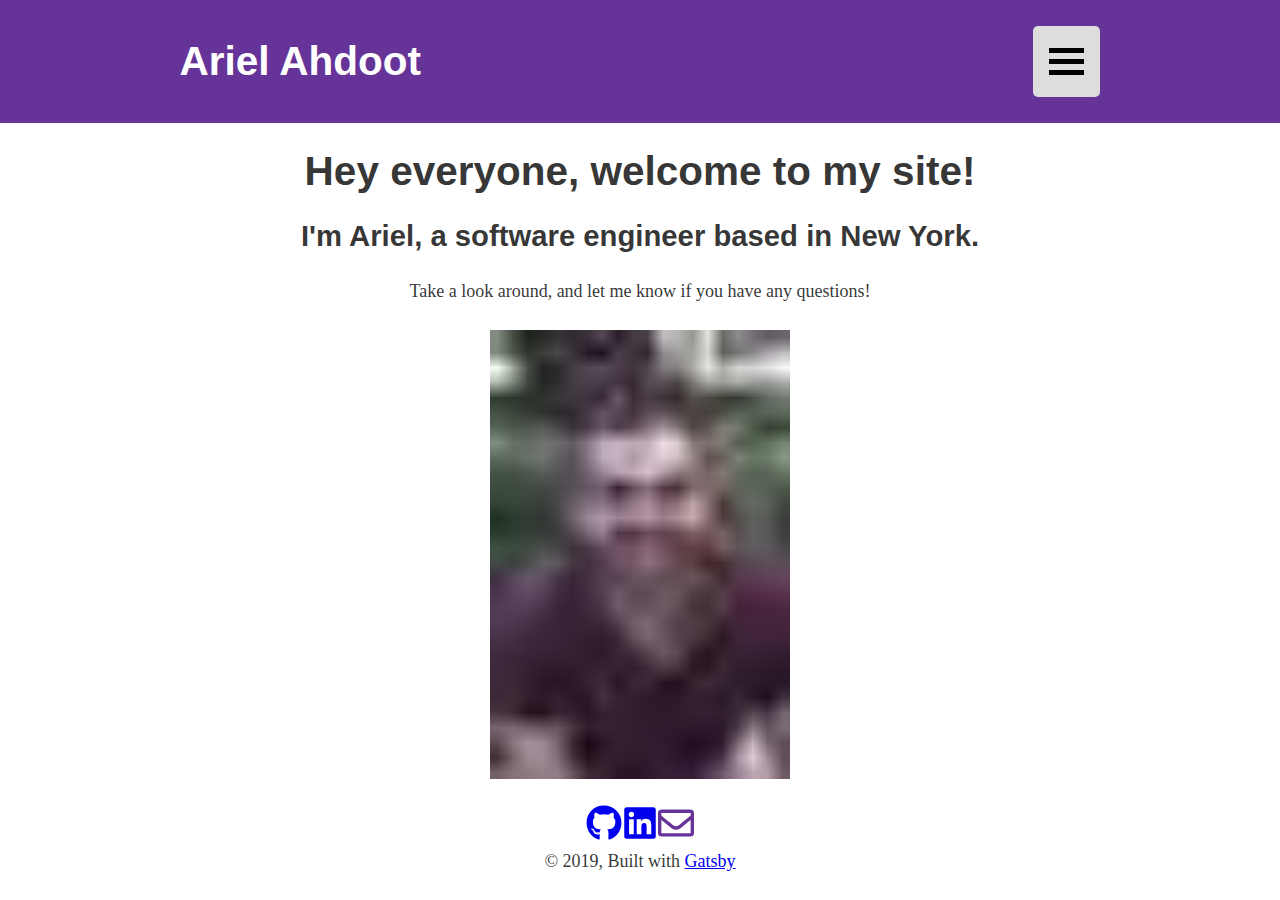
==== index.html @ 6d5ab7d2 "Updates" ====
<!DOCTYPE html><html lang="en"><head><meta charSet="utf-8"/><meta http-equiv="x-ua-compatible" content="ie=edge"/><meta name="viewport" content="width=device-width, initial-scale=1, shrink-to-fit=no"/><style data-href="/styles.c95ed9b65fbcdec76a2e.css">.show{display:block}.navbar-button{width:35px;height:5px;background-color:#000;margin:6px 0}.dropbtn{background-color:#ddd;color:#fff;padding:16px;font-size:16px;border:none;cursor:pointer;border-radius:5px}.dropdown{position:relative}.dropdown-content{display:none;position:absolute;background-color:#f9f9f9;min-width:160px;box-shadow:0 8px 16px 0 rgba(0,0,0,.2);z-index:1;right:0}.dropdown-content a{color:#000;padding:12px 16px;text-decoration:none;display:block}.dropdown-content a:hover{background-color:#f1f1f1}.dropdown:hover .dropdown-content{display:block}.dropdown:hover .dropbtn{background-color:#ddd}.div-links{display:flex;margin:0;justify-content:space-between;align-items:center}.link{color:#fff;text-decoration:none;font-size:1.25rem;margin-left:5px;margin-right:5px}html{font-family:sans-serif;-ms-text-size-adjust:100%;-webkit-text-size-adjust:100%}body{margin:0;-webkit-font-smoothing:antialiased;-moz-osx-font-smoothing:grayscale}article,aside,details,figcaption,figure,footer,header,main,menu,nav,section,summary{display:block}audio,canvas,progress,video{display:inline-block}audio:not([controls]){display:none;height:0}progress{vertical-align:baseline}[hidden],template{display:none}a{background-color:transparent;-webkit-text-decoration-skip:objects}a:active,a:hover{outline-width:0}abbr[title]{border-bottom:none;text-decoration:underline;-webkit-text-decoration:underline dotted;text-decoration:underline dotted}b,strong{font-weight:inherit;font-weight:bolder}dfn{font-style:italic}h1{font-size:2em;margin:.67em 0}mark{background-color:#ff0;color:#000}small{font-size:80%}sub,sup{font-size:75%;line-height:0;position:relative;vertical-align:baseline}sub{bottom:-.25em}sup{top:-.5em}img{border-style:none}svg:not(:root){overflow:hidden}code,kbd,pre,samp{font-family:monospace,monospace;font-size:1em}figure{margin:1em 40px}hr{box-sizing:content-box;height:0;overflow:visible}button,input,optgroup,select,textarea{font:inherit;margin:0}optgroup{font-weight:700}button,input{overflow:visible}button,select{text-transform:none}[type=reset],[type=submit],button,html [type=button]{-webkit-appearance:button}[type=button]::-moz-focus-inner,[type=reset]::-moz-focus-inner,[type=submit]::-moz-focus-inner,button::-moz-focus-inner{border-style:none;padding:0}[type=button]:-moz-focusring,[type=reset]:-moz-focusring,[type=submit]:-moz-focusring,button:-moz-focusring{outline:1px dotted ButtonText}fieldset{border:1px solid silver;margin:0 2px;padding:.35em .625em .75em}legend{box-sizing:border-box;color:inherit;display:table;max-width:100%;padding:0;white-space:normal}textarea{overflow:auto}[type=checkbox],[type=radio]{box-sizing:border-box;padding:0}[type=number]::-webkit-inner-spin-button,[type=number]::-webkit-outer-spin-button{height:auto}[type=search]{-webkit-appearance:textfield;outline-offset:-2px}[type=search]::-webkit-search-cancel-button,[type=search]::-webkit-search-decoration{-webkit-appearance:none}::-webkit-input-placeholder{color:inherit;opacity:.54}::-webkit-file-upload-button{-webkit-appearance:button;font:inherit}html{font:112.5%/1.45em georgia,serif;box-sizing:border-box;overflow-y:scroll}*,:after,:before{box-sizing:inherit}body{color:rgba(0,0,0,.8);font-family:georgia,serif;font-weight:400;word-wrap:break-word;-webkit-font-kerning:normal;font-kerning:normal;-ms-font-feature-settings:"kern","liga","clig","calt";-webkit-font-feature-settings:"kern","liga","clig","calt";font-feature-settings:"kern","liga","clig","calt"}img{max-width:100%;padding:0;margin:0 0 1.45rem}h1{font-size:2.25rem}h1,h2{padding:0;margin:0 0 1.45rem;color:inherit;font-family:-apple-system,BlinkMacSystemFont,Segoe UI,Roboto,Oxygen,Ubuntu,Cantarell,Fira Sans,Droid Sans,Helvetica Neue,sans-serif;font-weight:700;text-rendering:optimizeLegibility;line-height:1.1}h2{font-size:1.62671rem}h3{font-size:1.38316rem}h3,h4{padding:0;margin:0 0 1.45rem;color:inherit;font-family:-apple-system,BlinkMacSystemFont,Segoe UI,Roboto,Oxygen,Ubuntu,Cantarell,Fira Sans,Droid Sans,Helvetica Neue,sans-serif;font-weight:700;text-rendering:optimizeLegibility;line-height:1.1}h4{font-size:1rem}h5{font-size:.85028rem}h5,h6{padding:0;margin:0 0 1.45rem;color:inherit;font-family:-apple-system,BlinkMacSystemFont,Segoe UI,Roboto,Oxygen,Ubuntu,Cantarell,Fira Sans,Droid Sans,Helvetica Neue,sans-serif;font-weight:700;text-rendering:optimizeLegibility;line-height:1.1}h6{font-size:.78405rem}hgroup{padding:0;margin:0 0 1.45rem}ol,ul{padding:0;margin:0 0 1.45rem 1.45rem;list-style-position:outside;list-style-image:none}dd,dl,figure,p{padding:0;margin:0 0 1.45rem}pre{margin:0 0 1.45rem;font-size:.85rem;line-height:1.42;background:rgba(0,0,0,.04);border-radius:3px;overflow:auto;word-wrap:normal;padding:1.45rem}table{font-size:1rem;line-height:1.45rem;border-collapse:collapse;width:100%}fieldset,table{padding:0;margin:0 0 1.45rem}blockquote{padding:0;margin:0 1.45rem 1.45rem}form,iframe,noscript{padding:0;margin:0 0 1.45rem}hr{padding:0;margin:0 0 calc(1.45rem - 1px);background:rgba(0,0,0,.2);border:none;height:1px}address{padding:0;margin:0 0 1.45rem}b,dt,strong,th{font-weight:700}li{margin-bottom:.725rem}ol li,ul li{padding-left:0}li>ol,li>ul{margin-left:1.45rem;margin-bottom:.725rem;margin-top:.725rem}blockquote :last-child,li :last-child,p :last-child{margin-bottom:0}li>p{margin-bottom:.725rem}code,kbd,samp{font-size:.85rem;line-height:1.45rem}abbr,abbr[title],acronym{border-bottom:1px dotted rgba(0,0,0,.5);cursor:help}abbr[title]{text-decoration:none}td,th,thead{text-align:left}td,th{border-bottom:1px solid rgba(0,0,0,.12);font-feature-settings:"tnum";-moz-font-feature-settings:"tnum";-ms-font-feature-settings:"tnum";-webkit-font-feature-settings:"tnum";padding:.725rem .96667rem calc(.725rem - 1px)}td:first-child,th:first-child{padding-left:0}td:last-child,th:last-child{padding-right:0}code,tt{background-color:rgba(0,0,0,.04);border-radius:3px;font-family:SFMono-Regular,Consolas,Roboto Mono,Droid Sans Mono,Liberation Mono,Menlo,Courier,monospace;padding:.2em 0}pre code{background:none;line-height:1.42}code:after,code:before,tt:after,tt:before{letter-spacing:-.2em;content:" "}pre code:after,pre code:before,pre tt:after,pre tt:before{content:""}@media only screen and (max-width:480px){html{font-size:100%}}</style><meta name="generator" content="Gatsby 2.8.2"/><title data-react-helmet="true">Home | Ariel Ahdoot</title><meta data-react-helmet="true" name="description" content="Kick off your next, great Gatsby project with this default starter. This barebones starter ships with the main Gatsby configuration files you might need."/><meta data-react-helmet="true" property="og:title" content="Home"/><meta data-react-helmet="true" property="og:description" content="Kick off your next, great Gatsby project with this default starter. This barebones starter ships with the main Gatsby configuration files you might need."/><meta data-react-helmet="true" property="og:type" content="website"/><meta data-react-helmet="true" name="twitter:card" content="summary"/><meta data-react-helmet="true" name="twitter:creator" content="@gatsbyjs"/><meta data-react-helmet="true" name="twitter:title" content="Home"/><meta data-react-helmet="true" name="twitter:description" content="Kick off your next, great Gatsby project with this default starter. This barebones starter ships with the main Gatsby configuration files you might need."/><link rel="shortcut icon" href="/icons/icon-48x48.png?v=008654519ce705ac7bc44303a9014606"/><link rel="manifest" href="/manifest.webmanifest"/><meta name="theme-color" content="#663399"/><link rel="apple-touch-icon" sizes="48x48" href="/icons/icon-48x48.png?v=008654519ce705ac7bc44303a9014606"/><link rel="apple-touch-icon" sizes="72x72" href="/icons/icon-72x72.png?v=008654519ce705ac7bc44303a9014606"/><link rel="apple-touch-icon" sizes="96x96" href="/icons/icon-96x96.png?v=008654519ce705ac7bc44303a9014606"/><link rel="apple-touch-icon" sizes="144x144" href="/icons/icon-144x144.png?v=008654519ce705ac7bc44303a9014606"/><link rel="apple-touch-icon" sizes="192x192" href="/icons/icon-192x192.png?v=008654519ce705ac7bc44303a9014606"/><link rel="apple-touch-icon" sizes="256x256" href="/icons/icon-256x256.png?v=008654519ce705ac7bc44303a9014606"/><link rel="apple-touch-icon" sizes="384x384" href="/icons/icon-384x384.png?v=008654519ce705ac7bc44303a9014606"/><link rel="apple-touch-icon" sizes="512x512" href="/icons/icon-512x512.png?v=008654519ce705ac7bc44303a9014606"/><link as="script" rel="preload" href="/1-60eec5b5a0a894dc3247.js"/><link as="script" rel="preload" href="/component---src-pages-index-js-fbbe660aebf2adde24a6.js"/><link as="script" rel="preload" href="/app-1e89655a760133e91f5d.js"/><link as="script" rel="preload" href="/styles-81dbcd94901b5dc9a1ee.js"/><link as="script" rel="preload" href="/webpack-runtime-eb48fdd080421eda6c21.js"/><link as="fetch" rel="preload" href="/static/d/140/path---index-6a9-0SUcWyAf8ecbYDsMhQkEfPzV8.json" crossorigin="use-credentials"/></head><body><noscript id="gatsby-noscript">This app works best with JavaScript enabled.</noscript><div id="___gatsby"><div style="outline:none" tabindex="-1" role="group"><header style="background:rebeccapurple;margin-bottom:1.45rem"><div style="margin:0 auto;max-width:960px;padding:1.45rem 1.0875rem;display:flex;justify-content:space-between;align-items:center"><h1 style="margin:0"><a aria-current="page" style="color:white;text-decoration:none" class="" href="/">Ariel Ahdoot</a></h1><div class="dropdown"><button class="dropbtn"><div class="navbar-button"></div><div class="navbar-button"></div><div class="navbar-button"></div></button><div class="dropdown-content" id="myDropdown"><a aria-current="page" class="" href="/">Home</a><a href="/about-me">About Me</a><a href="/projects">Projects</a><a href="/experience">Experience</a><a href="Ariel.Ahdoot.pdf" target="_blank">Resume</a></div></div></div></header><div style="margin:0 auto;max-width:960px;padding:0px 1.0875rem 1.45rem;padding-top:0"><main><div style="display:flex;align-items:center;flex-direction:column"><h1>Hey everyone, welcome to my site! </h1><h2>I&#x27;m Ariel, a software engineer based in New York.</h2><p>Take a look around, and let me know if you have any questions!</p><div style="width:300px;margin-bottom:1.45rem"><div class=" gatsby-image-wrapper" style="position:relative;overflow:hidden"><div style="width:100%;padding-bottom:149.4915254237288%"></div><img src="[data-uri]" alt="" style="position:absolute;top:0;left:0;width:100%;height:100%;object-fit:cover;object-position:center;opacity:1;transition-delay:500ms"/><noscript><picture><img loading="lazy" sizes="(max-width: 300px) 100vw, 300px" srcset="/static/aa44e674dc3e8fbe71234dce4b5df519/24f62/ProfilePhoto-smaller.jpg 75w,
/static/aa44e674dc3e8fbe71234dce4b5df519/cb3d3/ProfilePhoto-smaller.jpg 150w,
/static/aa44e674dc3e8fbe71234dce4b5df519/c83a6/ProfilePhoto-smaller.jpg 300w,
/static/aa44e674dc3e8fbe71234dce4b5df519/f709c/ProfilePhoto-smaller.jpg 450w,
/static/aa44e674dc3e8fbe71234dce4b5df519/775d9/ProfilePhoto-smaller.jpg 600w,
/static/aa44e674dc3e8fbe71234dce4b5df519/1492f/ProfilePhoto-smaller.jpg 2655w" src="/static/aa44e674dc3e8fbe71234dce4b5df519/c83a6/ProfilePhoto-smaller.jpg" alt="" style="position:absolute;top:0;left:0;opacity:1;width:100%;height:100%;object-fit:cover;object-position:center"/></picture></noscript></div></div></div></main><footer><div style="display:flex;flex-direction:column"><div style="align-self:center"><a href="https://github.com/AAAhdoot" style="font-size:2rem"><svg stroke="currentColor" fill="currentColor" stroke-width="0" viewBox="0 0 496 512" height="1em" width="1em" xmlns="http://www.w3.org/2000/svg"><path d="M165.9 397.4c0 2-2.3 3.6-5.2 3.6-3.3.3-5.6-1.3-5.6-3.6 0-2 2.3-3.6 5.2-3.6 3-.3 5.6 1.3 5.6 3.6zm-31.1-4.5c-.7 2 1.3 4.3 4.3 4.9 2.6 1 5.6 0 6.2-2s-1.3-4.3-4.3-5.2c-2.6-.7-5.5.3-6.2 2.3zm44.2-1.7c-2.9.7-4.9 2.6-4.6 4.9.3 2 2.9 3.3 5.9 2.6 2.9-.7 4.9-2.6 4.6-4.6-.3-1.9-3-3.2-5.9-2.9zM244.8 8C106.1 8 0 113.3 0 252c0 110.9 69.8 205.8 169.5 239.2 12.8 2.3 17.3-5.6 17.3-12.1 0-6.2-.3-40.4-.3-61.4 0 0-70 15-84.7-29.8 0 0-11.4-29.1-27.8-36.6 0 0-22.9-15.7 1.6-15.4 0 0 24.9 2 38.6 25.8 21.9 38.6 58.6 27.5 72.9 20.9 2.3-16 8.8-27.1 16-33.7-55.9-6.2-112.3-14.3-112.3-110.5 0-27.5 7.6-41.3 23.6-58.9-2.6-6.5-11.1-33.3 2.6-67.9 20.9-6.5 69 27 69 27 20-5.6 41.5-8.5 62.8-8.5s42.8 2.9 62.8 8.5c0 0 48.1-33.6 69-27 13.7 34.7 5.2 61.4 2.6 67.9 16 17.7 25.8 31.5 25.8 58.9 0 96.5-58.9 104.2-114.8 110.5 9.2 7.9 17 22.9 17 46.4 0 33.7-.3 75.4-.3 83.6 0 6.5 4.6 14.4 17.3 12.1C428.2 457.8 496 362.9 496 252 496 113.3 383.5 8 244.8 8zM97.2 352.9c-1.3 1-1 3.3.7 5.2 1.6 1.6 3.9 2.3 5.2 1 1.3-1 1-3.3-.7-5.2-1.6-1.6-3.9-2.3-5.2-1zm-10.8-8.1c-.7 1.3.3 2.9 2.3 3.9 1.6 1 3.6.7 4.3-.7.7-1.3-.3-2.9-2.3-3.9-2-.6-3.6-.3-4.3.7zm32.4 35.6c-1.6 1.3-1 4.3 1.3 6.2 2.3 2.3 5.2 2.6 6.5 1 1.3-1.3.7-4.3-1.3-6.2-2.2-2.3-5.2-2.6-6.5-1zm-11.4-14.7c-1.6 1-1.6 3.6 0 5.9 1.6 2.3 4.3 3.3 5.6 2.3 1.6-1.3 1.6-3.9 0-6.2-1.4-2.3-4-3.3-5.6-2z"></path></svg></a><a href="https://www.linkedin.com/in/ariel-ahdoot/" style="font-size:2rem"><svg stroke="currentColor" fill="currentColor" stroke-width="0" viewBox="0 0 448 512" height="1em" width="1em" xmlns="http://www.w3.org/2000/svg"><path d="M416 32H31.9C14.3 32 0 46.5 0 64.3v383.4C0 465.5 14.3 480 31.9 480H416c17.6 0 32-14.5 32-32.3V64.3c0-17.8-14.4-32.3-32-32.3zM135.4 416H69V202.2h66.5V416zm-33.2-243c-21.3 0-38.5-17.3-38.5-38.5S80.9 96 102.2 96c21.2 0 38.5 17.3 38.5 38.5 0 21.3-17.2 38.5-38.5 38.5zm282.1 243h-66.4V312c0-24.8-.5-56.7-34.5-56.7-34.6 0-39.9 27-39.9 54.9V416h-66.4V202.2h63.7v29.2h.9c8.9-16.8 30.6-34.5 62.9-34.5 67.2 0 79.7 44.3 79.7 101.9V416z"></path></svg></a><a href="mailto:aaahdoot@gmail.com" style="font-size:2rem"><svg stroke="currentColor" fill="currentColor" stroke-width="0" viewBox="0 0 512 512" style="color:rebeccaPurple" height="1em" width="1em" xmlns="http://www.w3.org/2000/svg"><path d="M464 64H48C21.49 64 0 85.49 0 112v288c0 26.51 21.49 48 48 48h416c26.51 0 48-21.49 48-48V112c0-26.51-21.49-48-48-48zm0 48v40.805c-22.422 18.259-58.168 46.651-134.587 106.49-16.841 13.247-50.201 45.072-73.413 44.701-23.208.375-56.579-31.459-73.413-44.701C106.18 199.465 70.425 171.067 48 152.805V112h416zM48 400V214.398c22.914 18.251 55.409 43.862 104.938 82.646 21.857 17.205 60.134 55.186 103.062 54.955 42.717.231 80.509-37.199 103.053-54.947 49.528-38.783 82.032-64.401 104.947-82.653V400H48z"></path></svg></a></div><div style="align-self:center">© <!-- -->2019<!-- -->, Built with<!-- --> <a href="https://www.gatsbyjs.org">Gatsby</a></div></div></footer></div></div></div><script id="gatsby-script-loader">/*<![CDATA[*/window.page={"componentChunkName":"component---src-pages-index-js","jsonName":"index","path":"/"};window.dataPath="140/path---index-6a9-0SUcWyAf8ecbYDsMhQkEfPzV8";/*]]>*/</script><script id="gatsby-chunk-mapping">/*<![CDATA[*/window.___chunkMapping={"app":["/app-1e89655a760133e91f5d.js"],"component---src-pages-404-js":["/component---src-pages-404-js-0decdfb2a078f6e7888b.js"],"component---src-pages-about-me-js":["/component---src-pages-about-me-js-e8d7c02c829da746324f.js"],"component---src-pages-experience-js":["/component---src-pages-experience-js-1252a8e4140cf0ad2efb.js"],"component---src-pages-index-js":["/component---src-pages-index-js-fbbe660aebf2adde24a6.js"],"component---src-pages-page-2-js":["/component---src-pages-page-2-js-fd2bb90eea0b9a178c6c.js"],"component---src-pages-projects-js":["/component---src-pages-projects-js-97006f093bc48a4002c1.js"],"pages-manifest":["/pages-manifest-a993215326c6f6605e17.js"]};/*]]>*/</script><script src="/webpack-runtime-eb48fdd080421eda6c21.js" async=""></script><script src="/styles-81dbcd94901b5dc9a1ee.js" async=""></script><script src="/app-1e89655a760133e91f5d.js" async=""></script><script src="/component---src-pages-index-js-fbbe660aebf2adde24a6.js" async=""></script><script src="/1-60eec5b5a0a894dc3247.js" async=""></script></body></html>
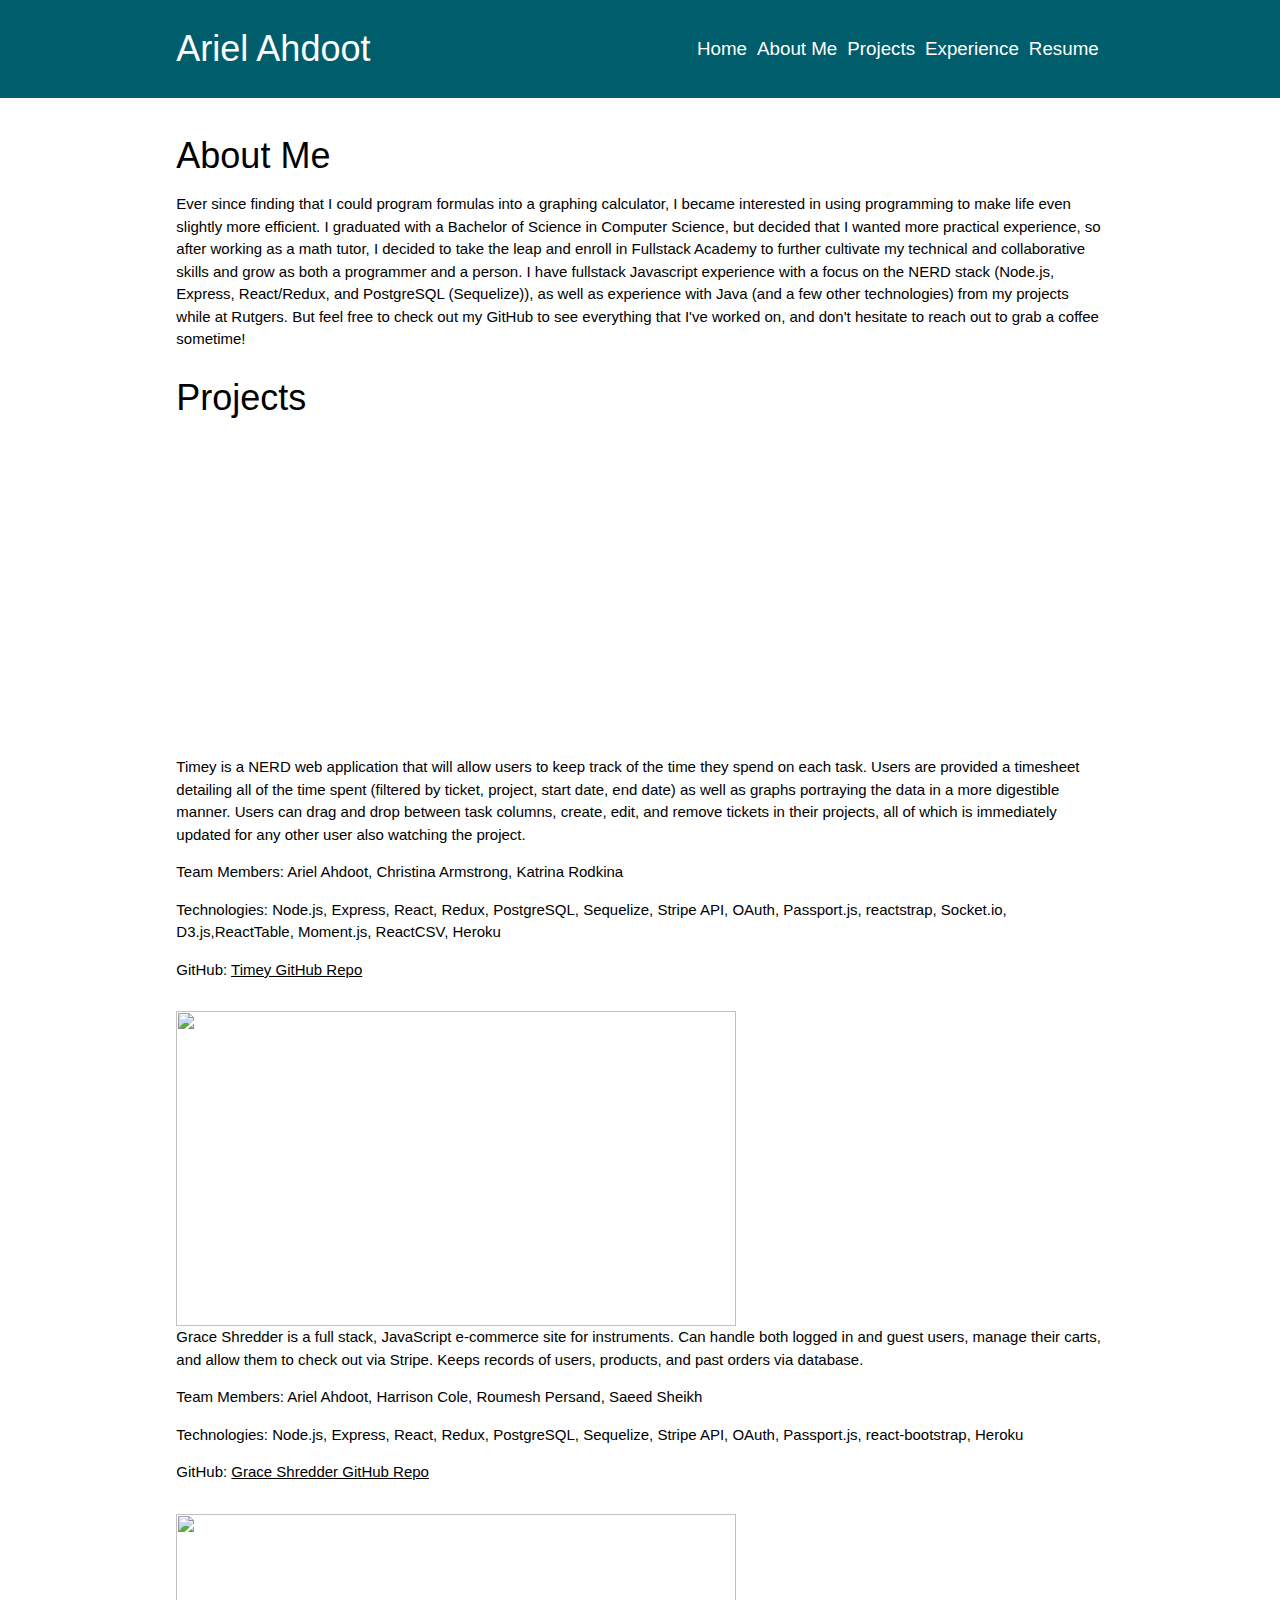
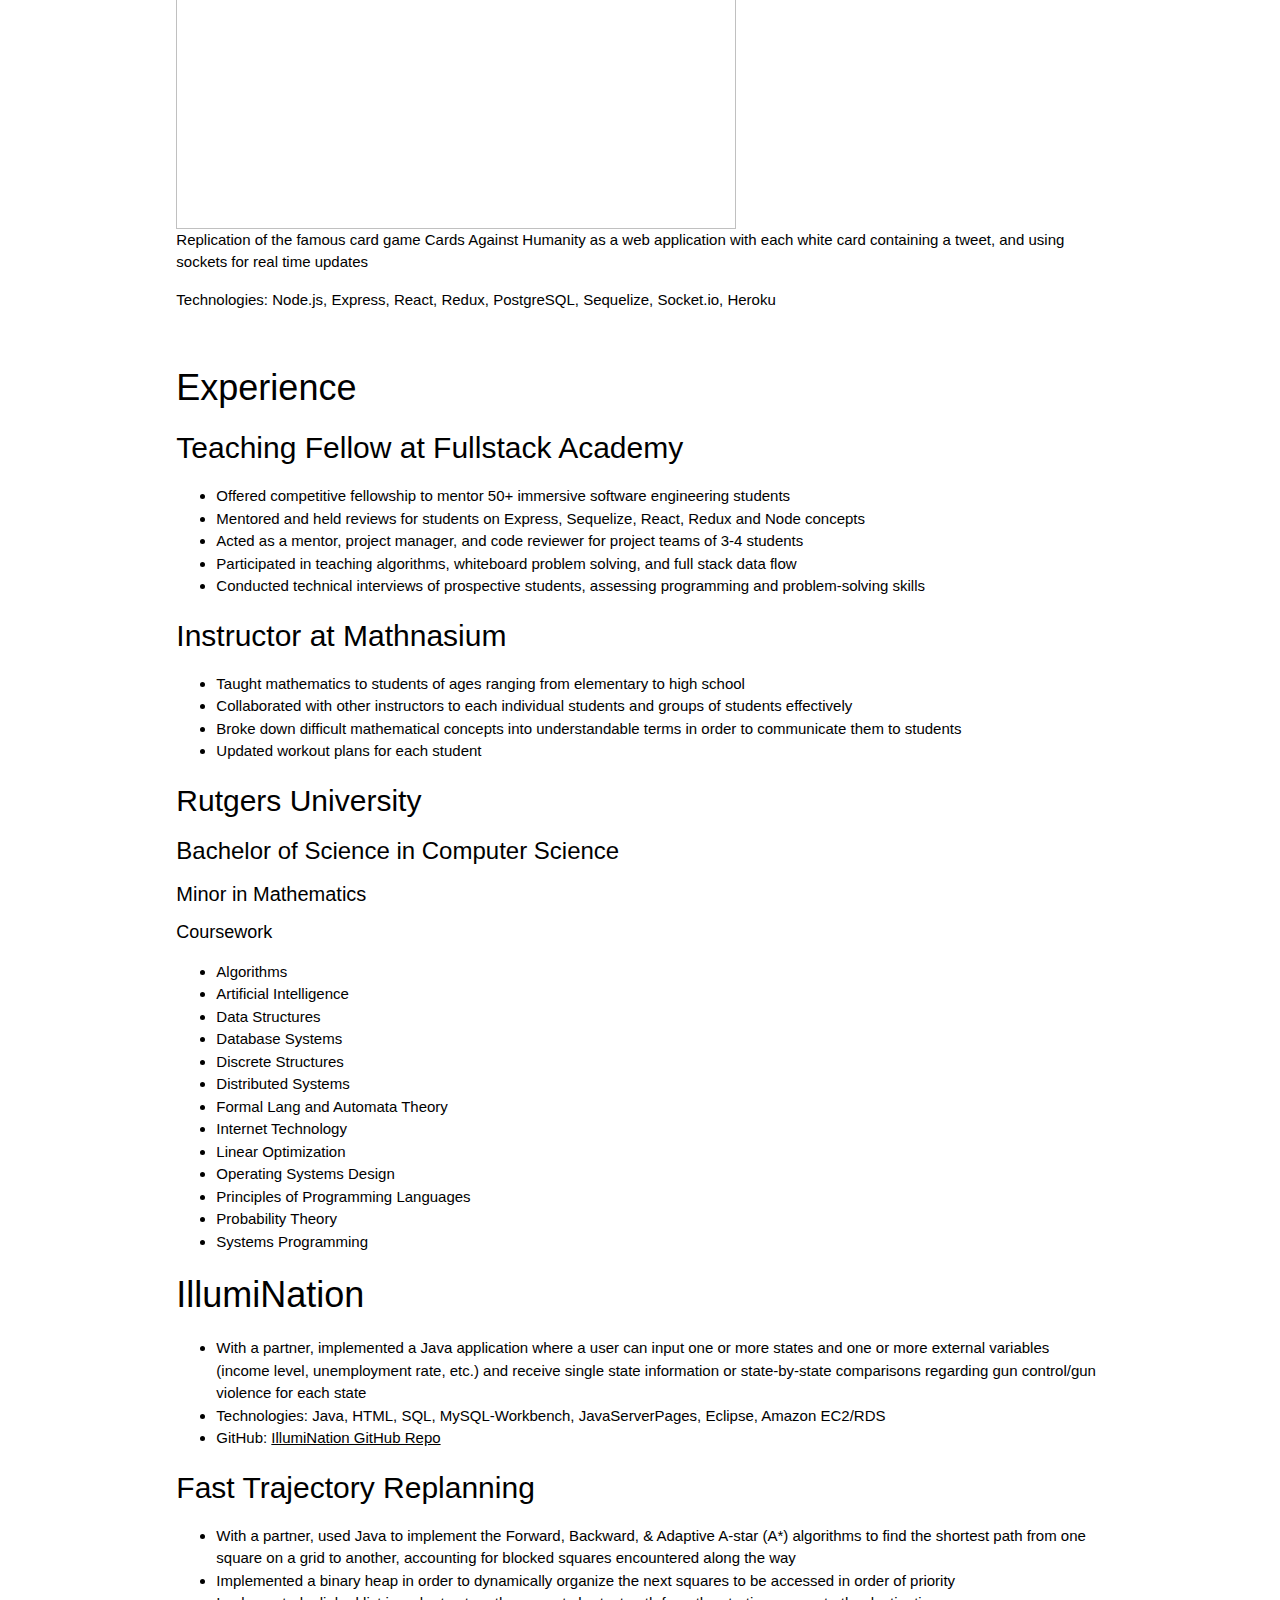
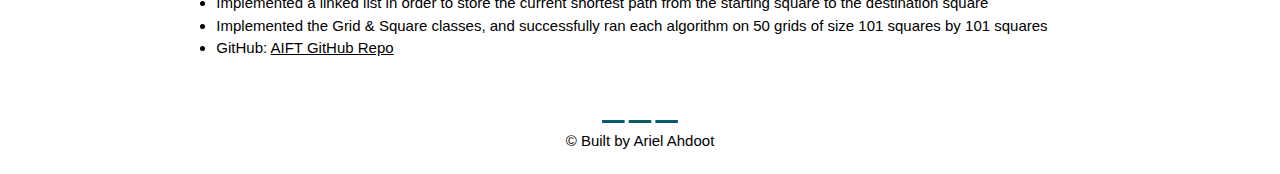
==== commit 56ac8539: "test" ====
--- a/index.html
+++ b/index.html
@@ -1,6 +1,321 @@
-<!DOCTYPE html><html lang="en"><head><meta charSet="utf-8"/><meta http-equiv="x-ua-compatible" content="ie=edge"/><meta name="viewport" content="width=device-width, initial-scale=1, shrink-to-fit=no"/><style data-href="/styles.c95ed9b65fbcdec76a2e.css">.show{display:block}.navbar-button{width:35px;height:5px;background-color:#000;margin:6px 0}.dropbtn{background-color:#ddd;color:#fff;padding:16px;font-size:16px;border:none;cursor:pointer;border-radius:5px}.dropdown{position:relative}.dropdown-content{display:none;position:absolute;background-color:#f9f9f9;min-width:160px;box-shadow:0 8px 16px 0 rgba(0,0,0,.2);z-index:1;right:0}.dropdown-content a{color:#000;padding:12px 16px;text-decoration:none;display:block}.dropdown-content a:hover{background-color:#f1f1f1}.dropdown:hover .dropdown-content{display:block}.dropdown:hover .dropbtn{background-color:#ddd}.div-links{display:flex;margin:0;justify-content:space-between;align-items:center}.link{color:#fff;text-decoration:none;font-size:1.25rem;margin-left:5px;margin-right:5px}html{font-family:sans-serif;-ms-text-size-adjust:100%;-webkit-text-size-adjust:100%}body{margin:0;-webkit-font-smoothing:antialiased;-moz-osx-font-smoothing:grayscale}article,aside,details,figcaption,figure,footer,header,main,menu,nav,section,summary{display:block}audio,canvas,progress,video{display:inline-block}audio:not([controls]){display:none;height:0}progress{vertical-align:baseline}[hidden],template{display:none}a{background-color:transparent;-webkit-text-decoration-skip:objects}a:active,a:hover{outline-width:0}abbr[title]{border-bottom:none;text-decoration:underline;-webkit-text-decoration:underline dotted;text-decoration:underline dotted}b,strong{font-weight:inherit;font-weight:bolder}dfn{font-style:italic}h1{font-size:2em;margin:.67em 0}mark{background-color:#ff0;color:#000}small{font-size:80%}sub,sup{font-size:75%;line-height:0;position:relative;vertical-align:baseline}sub{bottom:-.25em}sup{top:-.5em}img{border-style:none}svg:not(:root){overflow:hidden}code,kbd,pre,samp{font-family:monospace,monospace;font-size:1em}figure{margin:1em 40px}hr{box-sizing:content-box;height:0;overflow:visible}button,input,optgroup,select,textarea{font:inherit;margin:0}optgroup{font-weight:700}button,input{overflow:visible}button,select{text-transform:none}[type=reset],[type=submit],button,html [type=button]{-webkit-appearance:button}[type=button]::-moz-focus-inner,[type=reset]::-moz-focus-inner,[type=submit]::-moz-focus-inner,button::-moz-focus-inner{border-style:none;padding:0}[type=button]:-moz-focusring,[type=reset]:-moz-focusring,[type=submit]:-moz-focusring,button:-moz-focusring{outline:1px dotted ButtonText}fieldset{border:1px solid silver;margin:0 2px;padding:.35em .625em .75em}legend{box-sizing:border-box;color:inherit;display:table;max-width:100%;padding:0;white-space:normal}textarea{overflow:auto}[type=checkbox],[type=radio]{box-sizing:border-box;padding:0}[type=number]::-webkit-inner-spin-button,[type=number]::-webkit-outer-spin-button{height:auto}[type=search]{-webkit-appearance:textfield;outline-offset:-2px}[type=search]::-webkit-search-cancel-button,[type=search]::-webkit-search-decoration{-webkit-appearance:none}::-webkit-input-placeholder{color:inherit;opacity:.54}::-webkit-file-upload-button{-webkit-appearance:button;font:inherit}html{font:112.5%/1.45em georgia,serif;box-sizing:border-box;overflow-y:scroll}*,:after,:before{box-sizing:inherit}body{color:rgba(0,0,0,.8);font-family:georgia,serif;font-weight:400;word-wrap:break-word;-webkit-font-kerning:normal;font-kerning:normal;-ms-font-feature-settings:"kern","liga","clig","calt";-webkit-font-feature-settings:"kern","liga","clig","calt";font-feature-settings:"kern","liga","clig","calt"}img{max-width:100%;padding:0;margin:0 0 1.45rem}h1{font-size:2.25rem}h1,h2{padding:0;margin:0 0 1.45rem;color:inherit;font-family:-apple-system,BlinkMacSystemFont,Segoe UI,Roboto,Oxygen,Ubuntu,Cantarell,Fira Sans,Droid Sans,Helvetica Neue,sans-serif;font-weight:700;text-rendering:optimizeLegibility;line-height:1.1}h2{font-size:1.62671rem}h3{font-size:1.38316rem}h3,h4{padding:0;margin:0 0 1.45rem;color:inherit;font-family:-apple-system,BlinkMacSystemFont,Segoe UI,Roboto,Oxygen,Ubuntu,Cantarell,Fira Sans,Droid Sans,Helvetica Neue,sans-serif;font-weight:700;text-rendering:optimizeLegibility;line-height:1.1}h4{font-size:1rem}h5{font-size:.85028rem}h5,h6{padding:0;margin:0 0 1.45rem;color:inherit;font-family:-apple-system,BlinkMacSystemFont,Segoe UI,Roboto,Oxygen,Ubuntu,Cantarell,Fira Sans,Droid Sans,Helvetica Neue,sans-serif;font-weight:700;text-rendering:optimizeLegibility;line-height:1.1}h6{font-size:.78405rem}hgroup{padding:0;margin:0 0 1.45rem}ol,ul{padding:0;margin:0 0 1.45rem 1.45rem;list-style-position:outside;list-style-image:none}dd,dl,figure,p{padding:0;margin:0 0 1.45rem}pre{margin:0 0 1.45rem;font-size:.85rem;line-height:1.42;background:rgba(0,0,0,.04);border-radius:3px;overflow:auto;word-wrap:normal;padding:1.45rem}table{font-size:1rem;line-height:1.45rem;border-collapse:collapse;width:100%}fieldset,table{padding:0;margin:0 0 1.45rem}blockquote{padding:0;margin:0 1.45rem 1.45rem}form,iframe,noscript{padding:0;margin:0 0 1.45rem}hr{padding:0;margin:0 0 calc(1.45rem - 1px);background:rgba(0,0,0,.2);border:none;height:1px}address{padding:0;margin:0 0 1.45rem}b,dt,strong,th{font-weight:700}li{margin-bottom:.725rem}ol li,ul li{padding-left:0}li>ol,li>ul{margin-left:1.45rem;margin-bottom:.725rem;margin-top:.725rem}blockquote :last-child,li :last-child,p :last-child{margin-bottom:0}li>p{margin-bottom:.725rem}code,kbd,samp{font-size:.85rem;line-height:1.45rem}abbr,abbr[title],acronym{border-bottom:1px dotted rgba(0,0,0,.5);cursor:help}abbr[title]{text-decoration:none}td,th,thead{text-align:left}td,th{border-bottom:1px solid rgba(0,0,0,.12);font-feature-settings:"tnum";-moz-font-feature-settings:"tnum";-ms-font-feature-settings:"tnum";-webkit-font-feature-settings:"tnum";padding:.725rem .96667rem calc(.725rem - 1px)}td:first-child,th:first-child{padding-left:0}td:last-child,th:last-child{padding-right:0}code,tt{background-color:rgba(0,0,0,.04);border-radius:3px;font-family:SFMono-Regular,Consolas,Roboto Mono,Droid Sans Mono,Liberation Mono,Menlo,Courier,monospace;padding:.2em 0}pre code{background:none;line-height:1.42}code:after,code:before,tt:after,tt:before{letter-spacing:-.2em;content:" "}pre code:after,pre code:before,pre tt:after,pre tt:before{content:""}@media only screen and (max-width:480px){html{font-size:100%}}</style><meta name="generator" content="Gatsby 2.8.2"/><title data-react-helmet="true">Home | Ariel Ahdoot</title><meta data-react-helmet="true" name="description" content="Kick off your next, great Gatsby project with this default starter. This barebones starter ships with the main Gatsby configuration files you might need."/><meta data-react-helmet="true" property="og:title" content="Home"/><meta data-react-helmet="true" property="og:description" content="Kick off your next, great Gatsby project with this default starter. This barebones starter ships with the main Gatsby configuration files you might need."/><meta data-react-helmet="true" property="og:type" content="website"/><meta data-react-helmet="true" name="twitter:card" content="summary"/><meta data-react-helmet="true" name="twitter:creator" content="@gatsbyjs"/><meta data-react-helmet="true" name="twitter:title" content="Home"/><meta data-react-helmet="true" name="twitter:description" content="Kick off your next, great Gatsby project with this default starter. This barebones starter ships with the main Gatsby configuration files you might need."/><link rel="shortcut icon" href="/icons/icon-48x48.png?v=008654519ce705ac7bc44303a9014606"/><link rel="manifest" href="/manifest.webmanifest"/><meta name="theme-color" content="#663399"/><link rel="apple-touch-icon" sizes="48x48" href="/icons/icon-48x48.png?v=008654519ce705ac7bc44303a9014606"/><link rel="apple-touch-icon" sizes="72x72" href="/icons/icon-72x72.png?v=008654519ce705ac7bc44303a9014606"/><link rel="apple-touch-icon" sizes="96x96" href="/icons/icon-96x96.png?v=008654519ce705ac7bc44303a9014606"/><link rel="apple-touch-icon" sizes="144x144" href="/icons/icon-144x144.png?v=008654519ce705ac7bc44303a9014606"/><link rel="apple-touch-icon" sizes="192x192" href="/icons/icon-192x192.png?v=008654519ce705ac7bc44303a9014606"/><link rel="apple-touch-icon" sizes="256x256" href="/icons/icon-256x256.png?v=008654519ce705ac7bc44303a9014606"/><link rel="apple-touch-icon" sizes="384x384" href="/icons/icon-384x384.png?v=008654519ce705ac7bc44303a9014606"/><link rel="apple-touch-icon" sizes="512x512" href="/icons/icon-512x512.png?v=008654519ce705ac7bc44303a9014606"/><link as="script" rel="preload" href="/1-60eec5b5a0a894dc3247.js"/><link as="script" rel="preload" href="/component---src-pages-index-js-fbbe660aebf2adde24a6.js"/><link as="script" rel="preload" href="/app-1e89655a760133e91f5d.js"/><link as="script" rel="preload" href="/styles-81dbcd94901b5dc9a1ee.js"/><link as="script" rel="preload" href="/webpack-runtime-eb48fdd080421eda6c21.js"/><link as="fetch" rel="preload" href="/static/d/140/path---index-6a9-0SUcWyAf8ecbYDsMhQkEfPzV8.json" crossorigin="use-credentials"/></head><body><noscript id="gatsby-noscript">This app works best with JavaScript enabled.</noscript><div id="___gatsby"><div style="outline:none" tabindex="-1" role="group"><header style="background:rebeccapurple;margin-bottom:1.45rem"><div style="margin:0 auto;max-width:960px;padding:1.45rem 1.0875rem;display:flex;justify-content:space-between;align-items:center"><h1 style="margin:0"><a aria-current="page" style="color:white;text-decoration:none" class="" href="/">Ariel Ahdoot</a></h1><div class="dropdown"><button class="dropbtn"><div class="navbar-button"></div><div class="navbar-button"></div><div class="navbar-button"></div></button><div class="dropdown-content" id="myDropdown"><a aria-current="page" class="" href="/">Home</a><a href="/about-me">About Me</a><a href="/projects">Projects</a><a href="/experience">Experience</a><a href="Ariel.Ahdoot.pdf" target="_blank">Resume</a></div></div></div></header><div style="margin:0 auto;max-width:960px;padding:0px 1.0875rem 1.45rem;padding-top:0"><main><div style="display:flex;align-items:center;flex-direction:column"><h1>Hey everyone, welcome to my site! </h1><h2>I&#x27;m Ariel, a software engineer based in New York.</h2><p>Take a look around, and let me know if you have any questions!</p><div style="width:300px;margin-bottom:1.45rem"><div class=" gatsby-image-wrapper" style="position:relative;overflow:hidden"><div style="width:100%;padding-bottom:149.4915254237288%"></div><img src="[data-uri]" alt="" style="position:absolute;top:0;left:0;width:100%;height:100%;object-fit:cover;object-position:center;opacity:1;transition-delay:500ms"/><noscript><picture><img loading="lazy" sizes="(max-width: 300px) 100vw, 300px" srcset="/static/aa44e674dc3e8fbe71234dce4b5df519/24f62/ProfilePhoto-smaller.jpg 75w,
-/static/aa44e674dc3e8fbe71234dce4b5df519/cb3d3/ProfilePhoto-smaller.jpg 150w,
-/static/aa44e674dc3e8fbe71234dce4b5df519/c83a6/ProfilePhoto-smaller.jpg 300w,
-/static/aa44e674dc3e8fbe71234dce4b5df519/f709c/ProfilePhoto-smaller.jpg 450w,
-/static/aa44e674dc3e8fbe71234dce4b5df519/775d9/ProfilePhoto-smaller.jpg 600w,
-/static/aa44e674dc3e8fbe71234dce4b5df519/1492f/ProfilePhoto-smaller.jpg 2655w" src="/static/aa44e674dc3e8fbe71234dce4b5df519/c83a6/ProfilePhoto-smaller.jpg" alt="" style="position:absolute;top:0;left:0;opacity:1;width:100%;height:100%;object-fit:cover;object-position:center"/></picture></noscript></div></div></div></main><footer><div style="display:flex;flex-direction:column"><div style="align-self:center"><a href="https://github.com/AAAhdoot" style="font-size:2rem"><svg stroke="currentColor" fill="currentColor" stroke-width="0" viewBox="0 0 496 512" height="1em" width="1em" xmlns="http://www.w3.org/2000/svg"><path d="M165.9 397.4c0 2-2.3 3.6-5.2 3.6-3.3.3-5.6-1.3-5.6-3.6 0-2 2.3-3.6 5.2-3.6 3-.3 5.6 1.3 5.6 3.6zm-31.1-4.5c-.7 2 1.3 4.3 4.3 4.9 2.6 1 5.6 0 6.2-2s-1.3-4.3-4.3-5.2c-2.6-.7-5.5.3-6.2 2.3zm44.2-1.7c-2.9.7-4.9 2.6-4.6 4.9.3 2 2.9 3.3 5.9 2.6 2.9-.7 4.9-2.6 4.6-4.6-.3-1.9-3-3.2-5.9-2.9zM244.8 8C106.1 8 0 113.3 0 252c0 110.9 69.8 205.8 169.5 239.2 12.8 2.3 17.3-5.6 17.3-12.1 0-6.2-.3-40.4-.3-61.4 0 0-70 15-84.7-29.8 0 0-11.4-29.1-27.8-36.6 0 0-22.9-15.7 1.6-15.4 0 0 24.9 2 38.6 25.8 21.9 38.6 58.6 27.5 72.9 20.9 2.3-16 8.8-27.1 16-33.7-55.9-6.2-112.3-14.3-112.3-110.5 0-27.5 7.6-41.3 23.6-58.9-2.6-6.5-11.1-33.3 2.6-67.9 20.9-6.5 69 27 69 27 20-5.6 41.5-8.5 62.8-8.5s42.8 2.9 62.8 8.5c0 0 48.1-33.6 69-27 13.7 34.7 5.2 61.4 2.6 67.9 16 17.7 25.8 31.5 25.8 58.9 0 96.5-58.9 104.2-114.8 110.5 9.2 7.9 17 22.9 17 46.4 0 33.7-.3 75.4-.3 83.6 0 6.5 4.6 14.4 17.3 12.1C428.2 457.8 496 362.9 496 252 496 113.3 383.5 8 244.8 8zM97.2 352.9c-1.3 1-1 3.3.7 5.2 1.6 1.6 3.9 2.3 5.2 1 1.3-1 1-3.3-.7-5.2-1.6-1.6-3.9-2.3-5.2-1zm-10.8-8.1c-.7 1.3.3 2.9 2.3 3.9 1.6 1 3.6.7 4.3-.7.7-1.3-.3-2.9-2.3-3.9-2-.6-3.6-.3-4.3.7zm32.4 35.6c-1.6 1.3-1 4.3 1.3 6.2 2.3 2.3 5.2 2.6 6.5 1 1.3-1.3.7-4.3-1.3-6.2-2.2-2.3-5.2-2.6-6.5-1zm-11.4-14.7c-1.6 1-1.6 3.6 0 5.9 1.6 2.3 4.3 3.3 5.6 2.3 1.6-1.3 1.6-3.9 0-6.2-1.4-2.3-4-3.3-5.6-2z"></path></svg></a><a href="https://www.linkedin.com/in/ariel-ahdoot/" style="font-size:2rem"><svg stroke="currentColor" fill="currentColor" stroke-width="0" viewBox="0 0 448 512" height="1em" width="1em" xmlns="http://www.w3.org/2000/svg"><path d="M416 32H31.9C14.3 32 0 46.5 0 64.3v383.4C0 465.5 14.3 480 31.9 480H416c17.6 0 32-14.5 32-32.3V64.3c0-17.8-14.4-32.3-32-32.3zM135.4 416H69V202.2h66.5V416zm-33.2-243c-21.3 0-38.5-17.3-38.5-38.5S80.9 96 102.2 96c21.2 0 38.5 17.3 38.5 38.5 0 21.3-17.2 38.5-38.5 38.5zm282.1 243h-66.4V312c0-24.8-.5-56.7-34.5-56.7-34.6 0-39.9 27-39.9 54.9V416h-66.4V202.2h63.7v29.2h.9c8.9-16.8 30.6-34.5 62.9-34.5 67.2 0 79.7 44.3 79.7 101.9V416z"></path></svg></a><a href="mailto:aaahdoot@gmail.com" style="font-size:2rem"><svg stroke="currentColor" fill="currentColor" stroke-width="0" viewBox="0 0 512 512" style="color:rebeccaPurple" height="1em" width="1em" xmlns="http://www.w3.org/2000/svg"><path d="M464 64H48C21.49 64 0 85.49 0 112v288c0 26.51 21.49 48 48 48h416c26.51 0 48-21.49 48-48V112c0-26.51-21.49-48-48-48zm0 48v40.805c-22.422 18.259-58.168 46.651-134.587 106.49-16.841 13.247-50.201 45.072-73.413 44.701-23.208.375-56.579-31.459-73.413-44.701C106.18 199.465 70.425 171.067 48 152.805V112h416zM48 400V214.398c22.914 18.251 55.409 43.862 104.938 82.646 21.857 17.205 60.134 55.186 103.062 54.955 42.717.231 80.509-37.199 103.053-54.947 49.528-38.783 82.032-64.401 104.947-82.653V400H48z"></path></svg></a></div><div style="align-self:center">© <!-- -->2019<!-- -->, Built with<!-- --> <a href="https://www.gatsbyjs.org">Gatsby</a></div></div></footer></div></div></div><script id="gatsby-script-loader">/*<![CDATA[*/window.page={"componentChunkName":"component---src-pages-index-js","jsonName":"index","path":"/"};window.dataPath="140/path---index-6a9-0SUcWyAf8ecbYDsMhQkEfPzV8";/*]]>*/</script><script id="gatsby-chunk-mapping">/*<![CDATA[*/window.___chunkMapping={"app":["/app-1e89655a760133e91f5d.js"],"component---src-pages-404-js":["/component---src-pages-404-js-0decdfb2a078f6e7888b.js"],"component---src-pages-about-me-js":["/component---src-pages-about-me-js-e8d7c02c829da746324f.js"],"component---src-pages-experience-js":["/component---src-pages-experience-js-1252a8e4140cf0ad2efb.js"],"component---src-pages-index-js":["/component---src-pages-index-js-fbbe660aebf2adde24a6.js"],"component---src-pages-page-2-js":["/component---src-pages-page-2-js-fd2bb90eea0b9a178c6c.js"],"component---src-pages-projects-js":["/component---src-pages-projects-js-97006f093bc48a4002c1.js"],"pages-manifest":["/pages-manifest-a993215326c6f6605e17.js"]};/*]]>*/</script><script src="/webpack-runtime-eb48fdd080421eda6c21.js" async=""></script><script src="/styles-81dbcd94901b5dc9a1ee.js" async=""></script><script src="/app-1e89655a760133e91f5d.js" async=""></script><script src="/component---src-pages-index-js-fbbe660aebf2adde24a6.js" async=""></script><script src="/1-60eec5b5a0a894dc3247.js" async=""></script></body></html>+<!DOCTYPE html>
+<html>
+  <head>
+    <meta charset="UTF-8" />
+    <meta name="viewport" content="width=device-width, initial-scale=1" />
+    <title>ArielAhdoot.com</title>
+    <meta http-equiv="X-UA-Compatible" content="IE=edge" />
+    <link rel="stylesheet" href="https://www.w3schools.com/w3css/4/w3.css" />
+    <link
+      rel="stylesheet"
+      href="https://fonts.googleapis.com/css?family=Lato"
+    />
+    <link
+      rel="stylesheet"
+      href="https://cdnjs.cloudflare.com/ajax/libs/font-awesome/4.7.0/css/font-awesome.min.css"
+    />
+    <link rel="stylesheet" href="style.css" />
+    <link
+      rel="apple-touch-icon"
+      sizes="180x180"
+      href="images/apple-touch-icon.png"
+    />
+    <link
+      rel="icon"
+      type="image/png"
+      sizes="32x32"
+      href="images/favicon-32x32.png"
+    />
+    <link
+      rel="icon"
+      type="image/png"
+      sizes="16x16"
+      href="images/favicon-16x16.png"
+    />
+    <link rel="manifest" href="/site.webmanifest" />
+    <meta name="msapplication-TileColor" content="#da532c" />
+    <meta name="theme-color" content="#ffffff" />
+    <link
+      rel="stylesheet"
+      href="https://use.fontawesome.com/releases/v5.8.0/css/all.css"
+      integrity="sha384-Mmxa0mLqhmOeaE8vgOSbKacftZcsNYDjQzuCOm6D02luYSzBG8vpaOykv9lFQ51Y"
+      crossorigin="anonymous"
+    />
+  </head>
+  <body>
+
+    <header>
+      <div class="header-div">
+        <h1>
+          <a class="main-header-link" href="/">
+            Ariel Ahdoot
+          </a>
+        </h1>
+
+        <div class="div-links">
+          <a href="/" style="margin-left: 0">
+            Home
+          </a>
+          <a href="#about-me">
+            About Me
+          </a>
+          <a href="#projects">
+            Projects
+          </a>
+          <a href="#experience">
+            Experience
+          </a>
+          <a href="Ariel_Ahdoot.pdf" target="_blank">
+            Resume
+          </a>
+        </div>
+        <div class="dropdown">
+          <button onclick="myFunction()" class="dropbtn">
+              <div class="navbar-button" ></div>
+              <div class="navbar-button" /></div>
+              <div class="navbar-button" /></div>
+          </button>
+          <div id="myDropdown" class="dropdown-content">
+              <a href="/" >
+                Home
+              </a>
+              <a href="#about-me">
+                About Me
+              </a>
+              <a href="#projects">
+                Projects
+              </a>
+              <a href="#experience">
+                Experience
+              </a>
+              <a href="Ariel_Ahdoot.pdf" target="_blank">
+                Resume
+              </a>
+          </div>
+        </div>
+      </div>
+    </header>
+    <div class="body-div">
+      <!-- <div id='home'>
+        <img src='images/logo.png' width="894" height="600">
+      </div> -->
+      <div id='about-me' class='section'>
+        <h1>
+            About Me
+        </h1>
+        <div>
+          Ever since finding that I could program formulas into a graphing calculator, I became interested in using programming to make life even slightly more efficient. I graduated with a Bachelor of Science in Computer Science, but decided that I wanted more practical experience, so after working as a math tutor, I decided to take the leap and enroll in Fullstack Academy to further cultivate my technical and collaborative skills and grow as both a programmer and a person.
+
+          I have fullstack Javascript experience with a focus on the NERD stack (Node.js, Express, React/Redux, and PostgreSQL (Sequelize)), as well as experience with Java (and a few other technologies) from my projects while at Rutgers.
+
+          But feel free to check out my GitHub to see everything that I've worked on, and don't hesitate to reach out to grab a coffee sometime!
+        </div>
+      </div>
+
+      <div id='projects' class='section'>
+        <div>
+          <h1>Projects</h1>
+        </div>
+        <div id='timey' class='project-section'>
+            <div>
+                <iframe width="560" height="315" src="https://www.youtube.com/embed/g_-HBZgJ3ew" frameborder="0" allow="accelerometer; autoplay; encrypted-media; gyroscope; picture-in-picture" allowfullscreen></iframe>
+              </div>
+              <div class='caption'>
+                  <div>
+                      Timey is a NERD web application that will allow users to keep track of the time they spend on each task. Users are provided a timesheet detailing all of the time spent (filtered by ticket, project, start date, end date) as well as graphs portraying the data in a more digestible manner. Users can drag and drop between task columns, create, edit, and remove tickets in their projects, all of which is immediately updated for any other user also watching the project.
+
+                  </div>
+                  <div>Team Members: Ariel Ahdoot, Christina Armstrong, Katrina Rodkina</div>
+
+                  <div>
+                      Technologies: Node.js, Express, React, Redux, PostgreSQL, Sequelize, Stripe API, OAuth, Passport.js, reactstrap, Socket.io, D3.js,ReactTable, Moment.js, ReactCSV, Heroku
+                    </div>
+                    <div>GitHub: <a href="https://github.com/green-echo/timetracker/tree/master">Timey GitHub Repo</a></div>
+              </div>
+
+        </div>
+        <div id='grace-shredder' class='project-section'>
+            <img src='images/shred.png' width="560" height="315">
+            <div class='caption'>
+              <div>
+                Grace Shredder is a full stack, JavaScript e-commerce site for instruments. Can handle both logged in and guest
+                users, manage their carts, and allow them to check out via Stripe. Keeps records of users,
+                products, and past orders via database.
+
+            </div>
+            <div>              Team Members: Ariel Ahdoot, Harrison Cole, Roumesh Persand, Saeed Sheikh
+              </div>
+            <div>
+              Technologies: Node.js, Express, React, Redux, PostgreSQL, Sequelize, Stripe API, OAuth, Passport.js, react-bootstrap, Heroku
+            </div>
+            <div>GitHub: <a href="https://github.com/copperfinch-gsh/grace-shopper">Grace Shredder GitHub Repo</a></div>
+          </div>
+
+        </div>
+
+        <div id='stackathon' class='project-section'>
+          <img src='images/stackathon-screenshot.png' width="560" height="315">
+          <div class='caption'>
+              <div>
+                  Replication of the famous card game Cards Against Humanity as a web application with each white card containing a tweet, and using sockets for real time updates
+                  </div>
+                  <div>
+                    Technologies: Node.js, Express, React, Redux, PostgreSQL, Sequelize, Socket.io, Heroku
+                  </div>
+          </div>
+        </div>
+
+      </div>
+
+      <div id='experience' class='section'>
+        <h1>Experience</h1>
+        <div>
+          <h2>
+            Teaching Fellow at Fullstack Academy
+          </h2>
+          <ul>
+            <li>
+              Offered competitive fellowship to mentor 50+ immersive software engineering students
+            </li>
+            <li>
+              Mentored and held reviews for students on Express, Sequelize, React, Redux and Node concepts
+            </li>
+            <li>
+              Acted as a mentor, project manager, and code reviewer for project teams of 3-4 students
+            </li>
+            <li>
+              Participated in teaching algorithms, whiteboard problem solving, and full stack data flow
+            </li>
+            <li>
+              Conducted technical interviews of prospective students, assessing programming and problem-solving skills
+            </li>
+          </ul>
+        </div>
+        <div>
+          <h2>
+            Instructor at Mathnasium
+          </h2>
+          <ul>
+          <li>
+            Taught mathematics to students of ages ranging from elementary to high school
+          </li>
+          <li>
+            Collaborated with other instructors to each individual students and groups of students effectively
+          </li>
+          <li>
+            Broke down difficult mathematical concepts into understandable terms in order to communicate
+            them to students
+          </li>
+          <li>
+            Updated workout plans for each student
+          </li>
+        </ul>
+        </div>
+
+        <div>
+            <h2>
+              Rutgers University
+            </h2>
+            <h3>
+              Bachelor of Science in Computer Science
+            </h3>
+            <h4>
+              Minor in Mathematics
+            </h4>
+            <h5>Coursework</h5>
+            <ul>
+              <li>Algorithms</li>
+              <li>Artificial Intelligence</li>
+              <li>Data Structures</li>
+              <li>Database Systems</li>
+              <li>Discrete Structures</li>
+              <li>Distributed Systems</li>
+              <li>Formal Lang and Automata Theory</li>
+              <li>Internet Technology</li>
+              <li>Linear Optimization</li>
+              <li>Operating Systems Design</li>
+              <li>Principles of Programming Languages</li>
+              <li>Probability Theory</li>
+              <li>Systems Programming</li>
+
+            </ul>
+              <div>
+          <h1>
+            IllumiNation
+          </h1>
+          <ul>
+          <li>
+              With a partner, implemented a Java application where a user can input one or more states and
+              one or more external variables (income level, unemployment rate, etc.) and receive single state information or state-by-state comparisons regarding gun control/gun violence for each state
+          </li>
+         <li>Technologies: Java, HTML, SQL, MySQL-Workbench, JavaServerPages, Eclipse, Amazon EC2/RDS</li>
+         <li>GitHub: <a href="https://github.com/AAAhdoot/IllumiNation">IllumiNation GitHub Repo</a></li>
+          </ul>
+
+        </div>
+        <div>
+          <h2>Fast Trajectory Replanning</h2>
+            <ul>
+            <li>
+                With a partner, used Java to implement the Forward, Backward, & Adaptive A-star (A*) algorithms to find the shortest path from one square on a grid to another, accounting for blocked squares encountered along the way
+            </li>
+            <li>
+                Implemented a binary heap in order to dynamically organize the next squares to be accessed in order of priority
+            </li>
+            <li>
+                Implemented a linked list in order to store the current shortest path from the starting square to the destination square
+            </li>
+            <li>
+                Implemented the Grid & Square classes, and successfully ran each algorithm on 50 grids of size 101 squares by 101 squares
+            </li>
+            <li>GitHub: <a href="https://github.com/AAAhdoot/AIFT">AIFT GitHub Repo</a></li>
+            </ul>
+          </div>
+          </div>
+      </div>
+
+      <footer>
+        <div id ='footer' class="footer-div">
+          <div style="align-self: center">
+            <a href="https://github.com/AAAhdoot"
+              ><i class="fab fa-github"></i
+            ></a>
+            <a href="https://www.linkedin.com/in/ariel-ahdoot/"
+              ><i class="fab fa-linkedin"></i
+            ></a>
+            <a href="mailto:aaahdoot@gmail.com"
+              ><i class="far fa-envelope"></i
+            ></a>
+          </div>
+          <div style="align-self: center">
+            © Built by Ariel Ahdoot
+          </div>
+        </div>
+      </footer>
+    </div>
+  </body>
+  <script>
+    /* When the user clicks on the button,
+toggle between hiding and showing the dropdown content */
+    function myFunction() {
+      let dropdown = document.getElementById('myDropdown');
+      console.log('before', dropdown.classList.value);
+      dropdown.classList.toggle('show');
+      console.log('after', dropdown.classList.value);
+    }
+
+    // Close the dropdown menu if the user clicks outside of it
+    window.onclick = function(event) {
+      if (!event.target.matches('.dropbtn')) {
+        var dropdowns = document.getElementsByClassName('dropdown-content');
+        var i;
+        for (i = 0; i < dropdowns.length; i++) {
+          var openDropdown = dropdowns[i];
+          if (openDropdown.classList.contains('show')) {
+            openDropdown.classList.remove('show');
+          }
+        }
+      }
+    };
+  </script>
+</html>
--- a/style.css
+++ b/style.css
@@ -0,0 +1,209 @@
+html {
+  font-family: sans-serif;
+  -ms-text-size-adjust: 100%;
+  -webkit-text-size-adjust: 100%;
+  overflow-x: hidden;
+  max-width: 100%;
+}
+body {
+  margin: 0;
+  -webkit-font-smoothing: antialiased;
+  -moz-osx-font-smoothing: grayscale;
+  overflow-x: hidden;
+  max-width: 100%;
+}
+
+a {
+  background-color: transparent;
+  -webkit-text-decoration-skip: objects;
+}
+a:active,
+a:hover {
+  outline-width: 0;
+}
+
+header {
+  /* background: rebeccapurple; */
+  background: #005d6b;
+  margin-bottom: 1.45rem;
+  /* position: fixed;
+  width: 100%;
+  top: 0; */
+  /* z-index: 10; */
+}
+
+.header-div {
+  margin: 0 auto;
+  max-width: 960px;
+  padding: 1.45rem 1.0875rem;
+  display: flex;
+  justify-content: space-between;
+  align-items: center;
+}
+
+.body-div {
+  margin: 0 auto;
+  max-width: 960px;
+  padding: 0px 1.0875rem 1.45rem;
+  padding-top: 0;
+  display: flex;
+  flex-direction: column;
+  justify-content: space-around;
+  align-items: center;
+}
+
+#projects::before {
+  display: block;
+  content: ' ';
+  margin-top: -100px;
+  height: 100px;
+  visibility: hidden;
+  pointer-events: none;
+}
+
+#projects {
+  display: flex;
+  flex-direction: column;
+  align-items: space-around;
+  /* padding-top: 100px; when you click on the link, add 100 px top buffer to projects, otherwise no padding */
+}
+
+#about-me {
+  /* padding-top: 100px; when you click on the link, add 100 px top buffer to projects, otherwise no padding */
+}
+
+#home {
+  /* margin-top: 125px; */
+  /* padding-top: /100px; when you click on the link, add 100 px top buffer to projects, otherwise no padding */
+  /* background-color: black; */
+}
+
+.section {
+  margin-bottom: 10px;
+}
+
+.project-section {
+  margin-bottom: 15px;
+}
+
+.caption div {
+  margin-bottom: 15px;
+}
+
+#experience {
+  /* padding-top: 100px; when you click on the link, add 100 px top buffer to projects, otherwise no padding */
+}
+
+.caption {
+  display: flex;
+  flex-direction: column;
+  align-items: space-around;
+}
+
+.header-div h1 {
+  margin: 0;
+}
+
+.footer-div {
+  display: flex;
+  flex-direction: column;
+}
+
+.main-header-link {
+  color: white;
+  text-decoration: none;
+}
+
+.div-links {
+  display: flex;
+  margin: 0;
+  justify-content: space-between;
+  align-items: center;
+}
+
+.div-links > a {
+  color: white;
+  text-decoration: none;
+  font-size: 1.25rem;
+  margin-left: 5px;
+  margin-right: 5px;
+}
+
+.link:active {
+  color: red;
+}
+
+.link:target {
+  color: red;
+}
+
+footer {
+  display: block;
+}
+
+.footer-div a {
+  font-size: 2rem;
+  /* color: rebeccaPurple; */
+  color: #005d6b;
+}
+
+.dropbtn {
+  background-color: #ddd;
+  color: white;
+  padding: 16px;
+  font-size: 16px;
+  border: none;
+  cursor: pointer;
+}
+
+.dropbtn:hover,
+.dropbtn:focus {
+  background-color: #ddd;
+}
+
+.dropdown {
+  position: relative;
+  display: none;
+}
+
+.dropdown-content {
+  display: none;
+  position: absolute;
+  background-color: #f1f1f1;
+  min-width: 160px;
+  overflow: auto;
+  box-shadow: 0px 8px 16px 0px rgba(0, 0, 0, 0.2);
+  z-index: 1;
+  right: 0;
+}
+
+.dropdown-content a {
+  color: black;
+  padding: 12px 16px;
+  text-decoration: none;
+  display: block;
+}
+
+.dropdown a:hover {
+  background-color: #ddd;
+}
+
+.show {
+  display: block;
+}
+
+.navbar-button {
+  width: 35px;
+  height: 5px;
+  background-color: black;
+  margin: 6px 0;
+}
+
+@media (max-width: 800px) {
+  .div-links {
+    display: none;
+  }
+  .dropdown {
+    display: inline-block;
+  }
+}
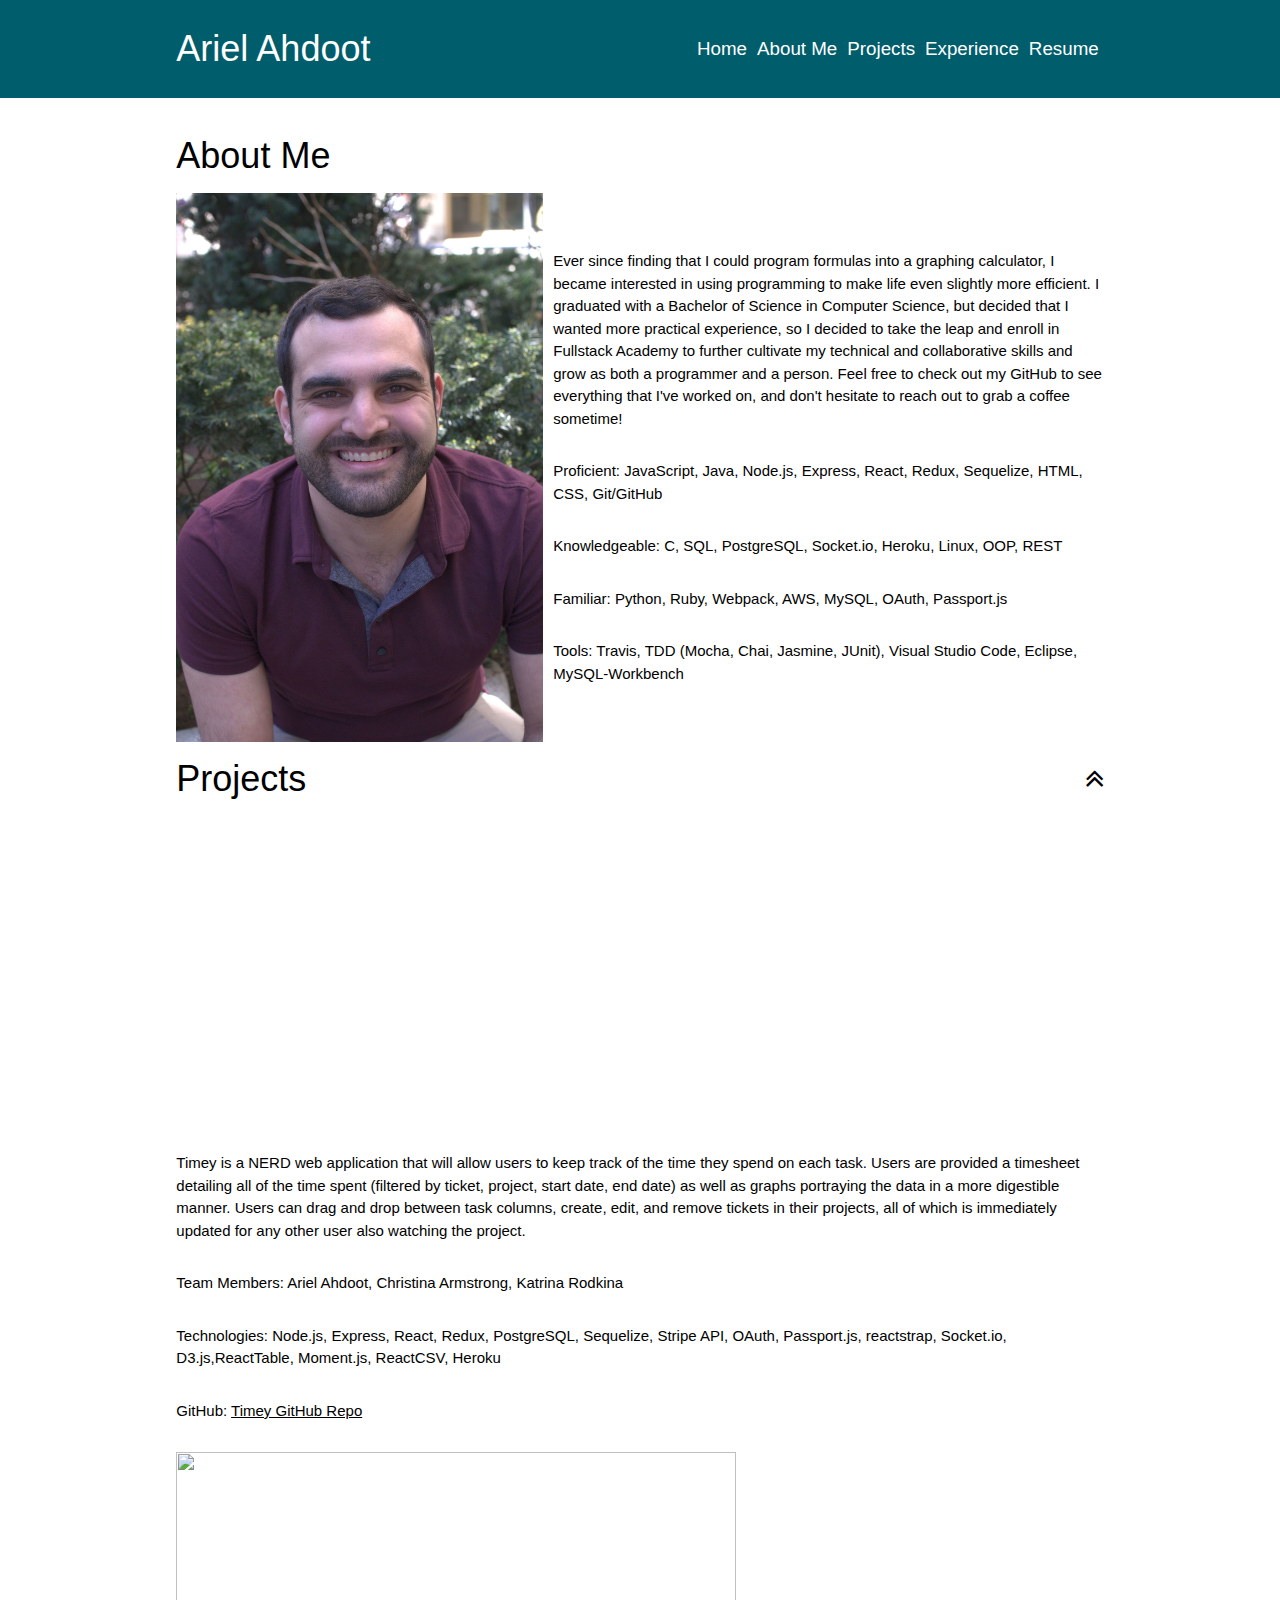
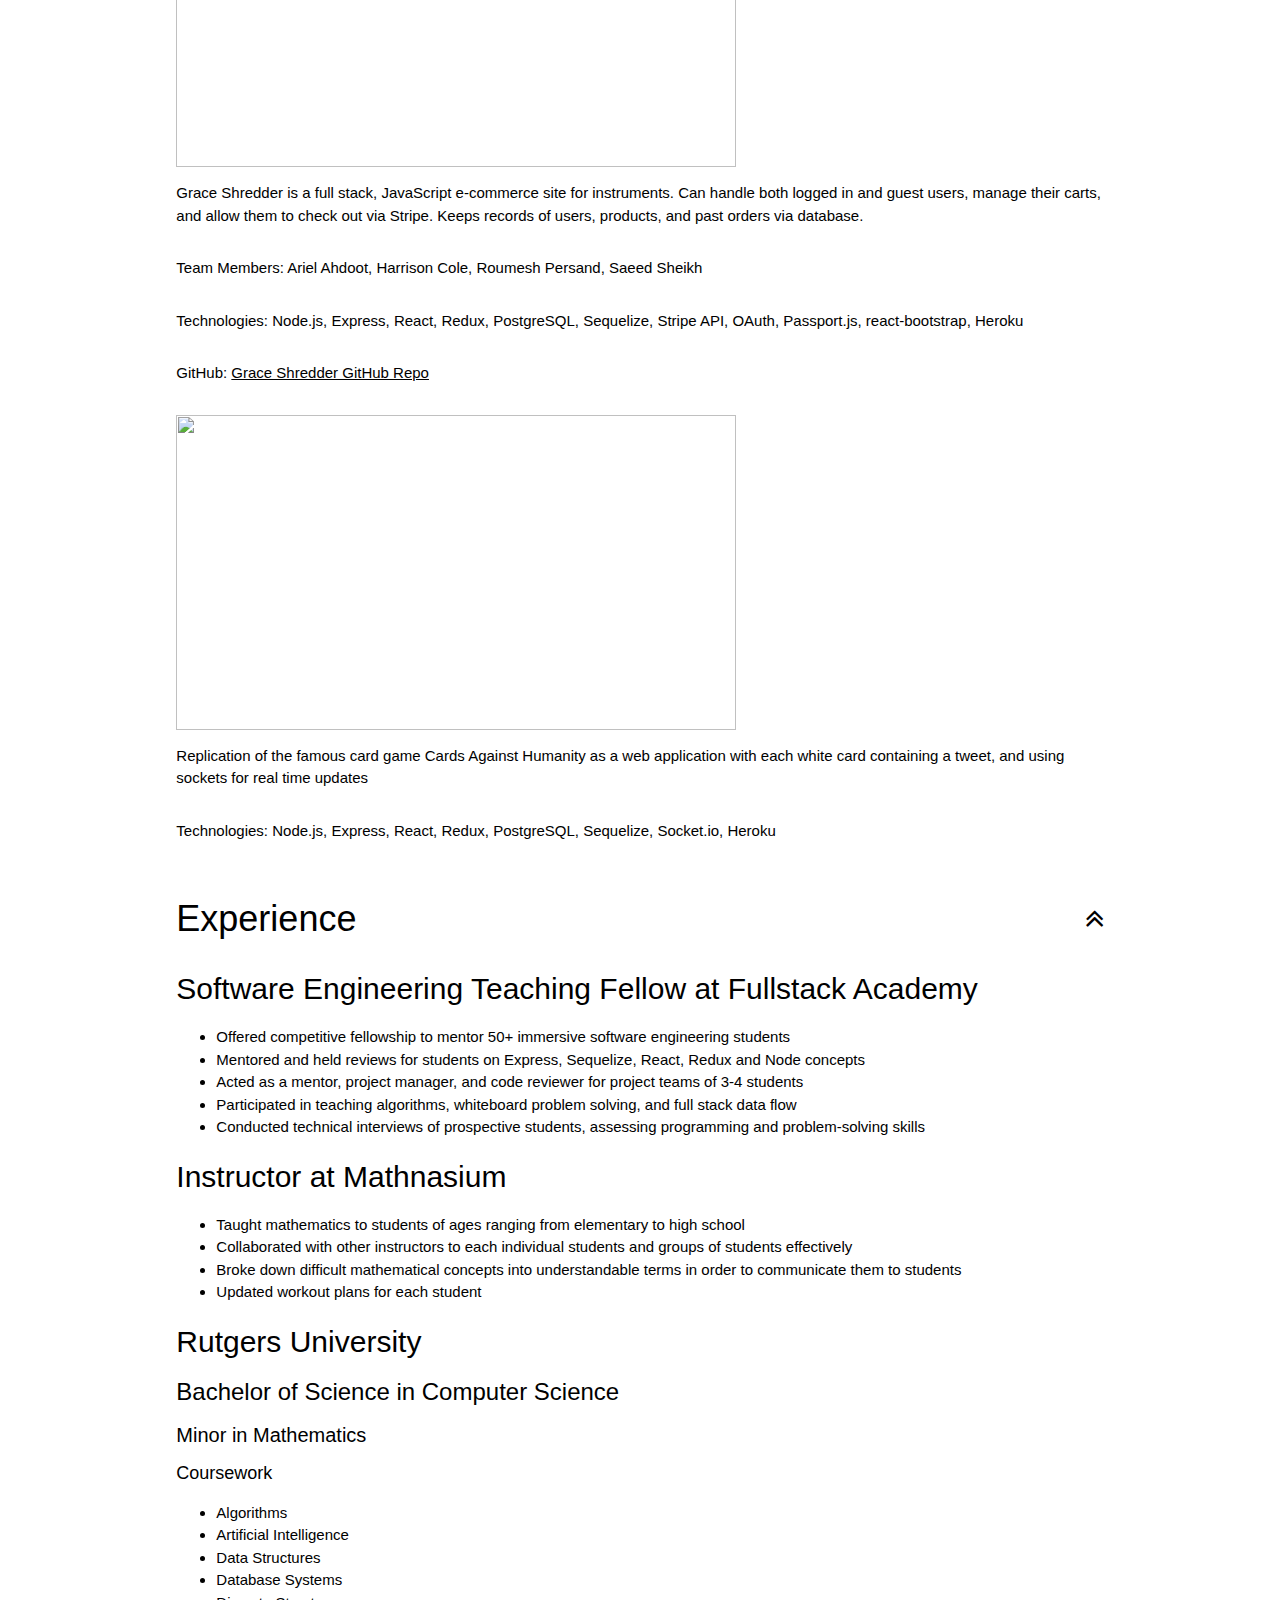
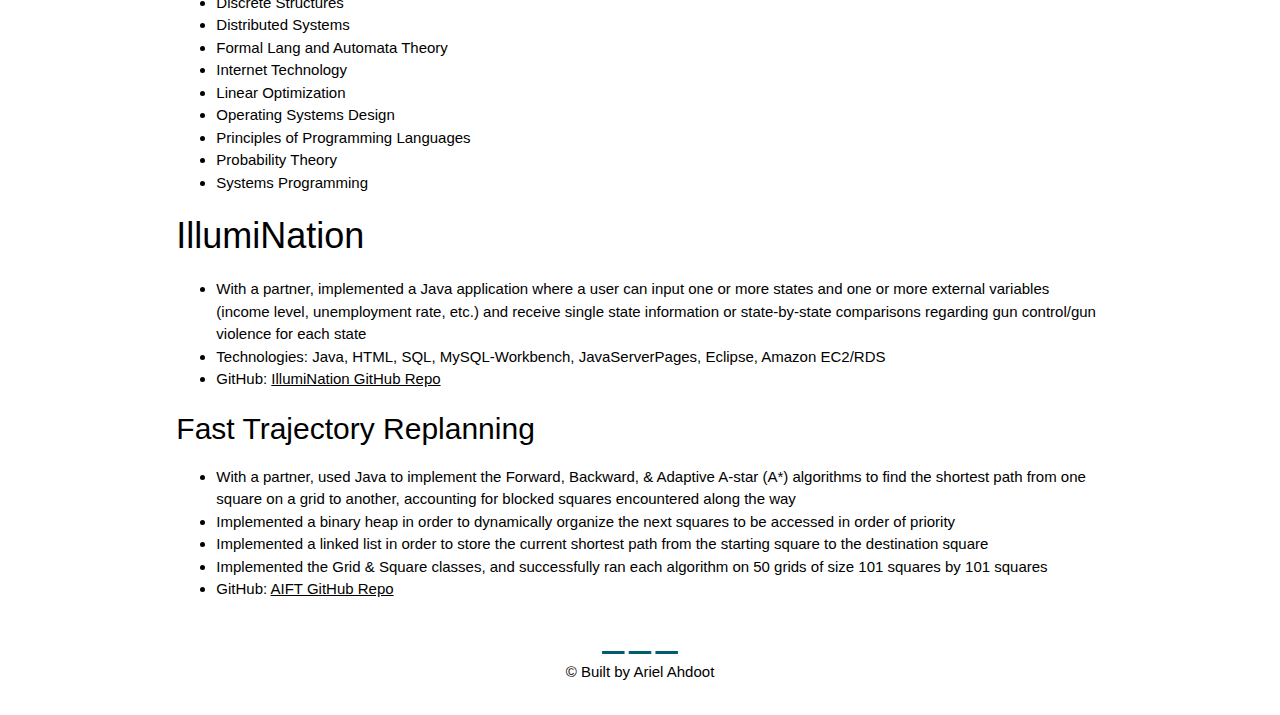
==== commit 8f3f63b0: "fixing about-me for mobile" ====
--- a/index.html
+++ b/index.html
@@ -3,7 +3,7 @@
   <head>
     <meta charset="UTF-8" />
     <meta name="viewport" content="width=device-width, initial-scale=1" />
-    <title>ArielAhdoot.com</title>
+    <title>Ariel Ahdoot</title>
     <meta http-equiv="X-UA-Compatible" content="IE=edge" />
     <link rel="stylesheet" href="https://www.w3schools.com/w3css/4/w3.css" />
     <link
@@ -96,59 +96,79 @@
       </div>
     </header>
     <div class="body-div">
-      <!-- <div id='home'>
-        <img src='images/logo.png' width="894" height="600">
-      </div> -->
       <div id='about-me' class='section'>
         <h1>
             About Me
         </h1>
-        <div>
-          Ever since finding that I could program formulas into a graphing calculator, I became interested in using programming to make life even slightly more efficient. I graduated with a Bachelor of Science in Computer Science, but decided that I wanted more practical experience, so after working as a math tutor, I decided to take the leap and enroll in Fullstack Academy to further cultivate my technical and collaborative skills and grow as both a programmer and a person.
-
-          I have fullstack Javascript experience with a focus on the NERD stack (Node.js, Express, React/Redux, and PostgreSQL (Sequelize)), as well as experience with Java (and a few other technologies) from my projects while at Rutgers.
-
-          But feel free to check out my GitHub to see everything that I've worked on, and don't hesitate to reach out to grab a coffee sometime!
-        </div>
-      </div>
+        <div id="intro">
+          <img id = 'profile-pic' src='images/profile.jpeg' width="315">
+          <div id="description">
+            <p id="story">
+              Ever since finding that I could program formulas into a graphing calculator, I became interested in using programming to make life even slightly more efficient. I graduated with a Bachelor of Science in Computer Science, but decided that I wanted more practical experience, so I decided to take the leap and enroll in Fullstack Academy to further cultivate my technical and collaborative skills and grow as both a programmer and a person.
+
+              <!-- I have fullstack Javascript experience with a focus on the NERD stack (Node.js, Express, React/Redux, and PostgreSQL (Sequelize)), as well as experience with Java (and a few other technologies) from my projects while at Rutgers. -->
+
+             Feel free to check out my GitHub to see everything that I've worked on, and don't hesitate to reach out to grab a coffee sometime!
+            </p>
+
+            <div id="skills">
+              <p id="proficient">
+                  Proficient: JavaScript, Java, Node.js, Express, React, Redux, Sequelize, HTML, CSS, Git/GitHub
+              </p>
+              <p id="knowledgeable">
+                  Knowledgeable: C, SQL, PostgreSQL, Socket.io, Heroku, Linux, OOP, REST
+              </p>
+              <p id="familiar"> Familiar: Python, Ruby, Webpack, AWS, MySQL, OAuth, Passport.js</p>
+              <p id="tools">
+                  Tools: Travis, TDD (Mocha, Chai, Jasmine, JUnit), Visual Studio Code, Eclipse, MySQL-Workbench
+              </p>
+
+
+
+            </div>
+
+          </div>
+        </div>
+
 
       <div id='projects' class='section'>
-        <div>
+        <div class ='section-title'>
           <h1>Projects</h1>
+          <a href="#"><i class="fa fa-angle-double-up fa-2x"></i></a>
         </div>
         <div id='timey' class='project-section'>
             <div>
                 <iframe width="560" height="315" src="https://www.youtube.com/embed/g_-HBZgJ3ew" frameborder="0" allow="accelerometer; autoplay; encrypted-media; gyroscope; picture-in-picture" allowfullscreen></iframe>
               </div>
               <div class='caption'>
-                  <div>
+                  <p>
                       Timey is a NERD web application that will allow users to keep track of the time they spend on each task. Users are provided a timesheet detailing all of the time spent (filtered by ticket, project, start date, end date) as well as graphs portraying the data in a more digestible manner. Users can drag and drop between task columns, create, edit, and remove tickets in their projects, all of which is immediately updated for any other user also watching the project.
 
-                  </div>
-                  <div>Team Members: Ariel Ahdoot, Christina Armstrong, Katrina Rodkina</div>
-
-                  <div>
+                  </p>
+                  <p>Team Members: Ariel Ahdoot, Christina Armstrong, Katrina Rodkina</p>
+
+                  <p>
                       Technologies: Node.js, Express, React, Redux, PostgreSQL, Sequelize, Stripe API, OAuth, Passport.js, reactstrap, Socket.io, D3.js,ReactTable, Moment.js, ReactCSV, Heroku
-                    </div>
-                    <div>GitHub: <a href="https://github.com/green-echo/timetracker/tree/master">Timey GitHub Repo</a></div>
+                    </p>
+                    <p>GitHub: <a href="https://github.com/green-echo/timetracker/tree/master">Timey GitHub Repo</a></p>
               </div>
 
         </div>
         <div id='grace-shredder' class='project-section'>
             <img src='images/shred.png' width="560" height="315">
             <div class='caption'>
-              <div>
+              <p>
                 Grace Shredder is a full stack, JavaScript e-commerce site for instruments. Can handle both logged in and guest
                 users, manage their carts, and allow them to check out via Stripe. Keeps records of users,
                 products, and past orders via database.
 
-            </div>
-            <div>              Team Members: Ariel Ahdoot, Harrison Cole, Roumesh Persand, Saeed Sheikh
-              </div>
-            <div>
+            </p>
+            <p>              Team Members: Ariel Ahdoot, Harrison Cole, Roumesh Persand, Saeed Sheikh
+              </p>
+            <p>
               Technologies: Node.js, Express, React, Redux, PostgreSQL, Sequelize, Stripe API, OAuth, Passport.js, react-bootstrap, Heroku
-            </div>
-            <div>GitHub: <a href="https://github.com/copperfinch-gsh/grace-shopper">Grace Shredder GitHub Repo</a></div>
+            </p>
+            <p>GitHub: <a href="https://github.com/copperfinch-gsh/grace-shopper">Grace Shredder GitHub Repo</a></p>
           </div>
 
         </div>
@@ -156,22 +176,25 @@
         <div id='stackathon' class='project-section'>
           <img src='images/stackathon-screenshot.png' width="560" height="315">
           <div class='caption'>
-              <div>
+              <p>
                   Replication of the famous card game Cards Against Humanity as a web application with each white card containing a tweet, and using sockets for real time updates
-                  </div>
-                  <div>
+                  </p>
+                  <p>
                     Technologies: Node.js, Express, React, Redux, PostgreSQL, Sequelize, Socket.io, Heroku
-                  </div>
+                  </p>
           </div>
         </div>
 
       </div>
 
       <div id='experience' class='section'>
-        <h1>Experience</h1>
+        <div class ='section-title'>
+          <h1>Experience</h1>
+          <a href="#"><i class="fa fa-angle-double-up fa-2x"></i></a>
+        </div>
         <div>
           <h2>
-            Teaching Fellow at Fullstack Academy
+            Software Engineering Teaching Fellow at Fullstack Academy
           </h2>
           <ul>
             <li>
--- a/style.css
+++ b/style.css
@@ -48,7 +48,7 @@
   padding-top: 0;
   display: flex;
   flex-direction: column;
-  justify-content: space-around;
+  justify-content: center;
   align-items: center;
 }
 
@@ -72,10 +72,49 @@
   /* padding-top: 100px; when you click on the link, add 100 px top buffer to projects, otherwise no padding */
 }
 
+#profile-pic {
+  flex: 2;
+}
+
+#description {
+  margin-left: 10px;
+  display: flex;
+  flex-direction: column;
+  flex: 3;
+  align-items: center;
+  width: 350px;
+  overflow-wrap: break-word;
+}
+
+#skills {
+  display: flex;
+  flex-direction: column;
+  /* align-items: center; */
+  justify-content: center;
+}
+
+#story {
+}
+
+#intro {
+  display: flex;
+  align-items: center;
+}
+
 #home {
   /* margin-top: 125px; */
   /* padding-top: /100px; when you click on the link, add 100 px top buffer to projects, otherwise no padding */
   /* background-color: black; */
+}
+
+.section-title {
+  display: flex;
+  align-items: center;
+  justify-content: space-between;
+}
+
+.up-arrow {
+  size: 5rem;
 }
 
 .section {
@@ -206,4 +245,13 @@
   .dropdown {
     display: inline-block;
   }
-}
+  /* #intro {
+    flex-direction: column;
+  } */
+}
+
+@media (max-width: 600px) {
+  #intro {
+    flex-direction: column;
+  }
+}
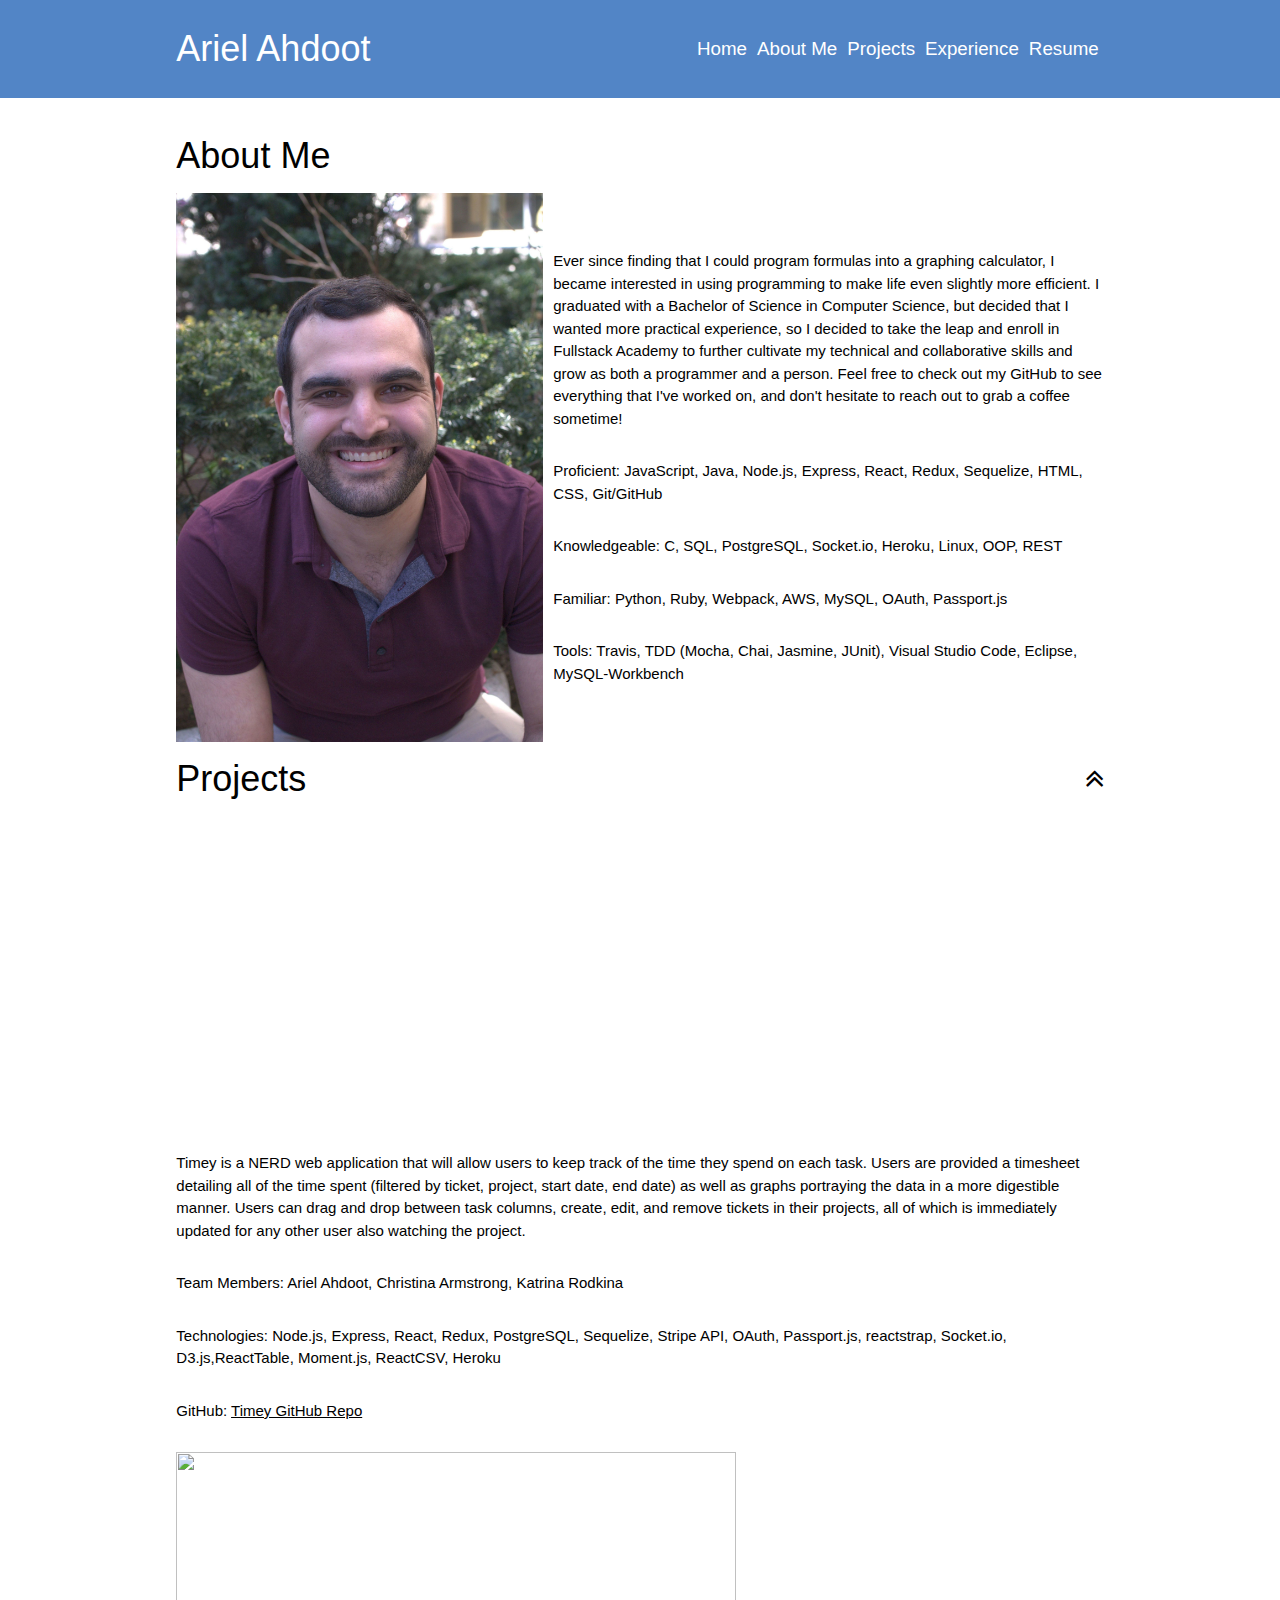
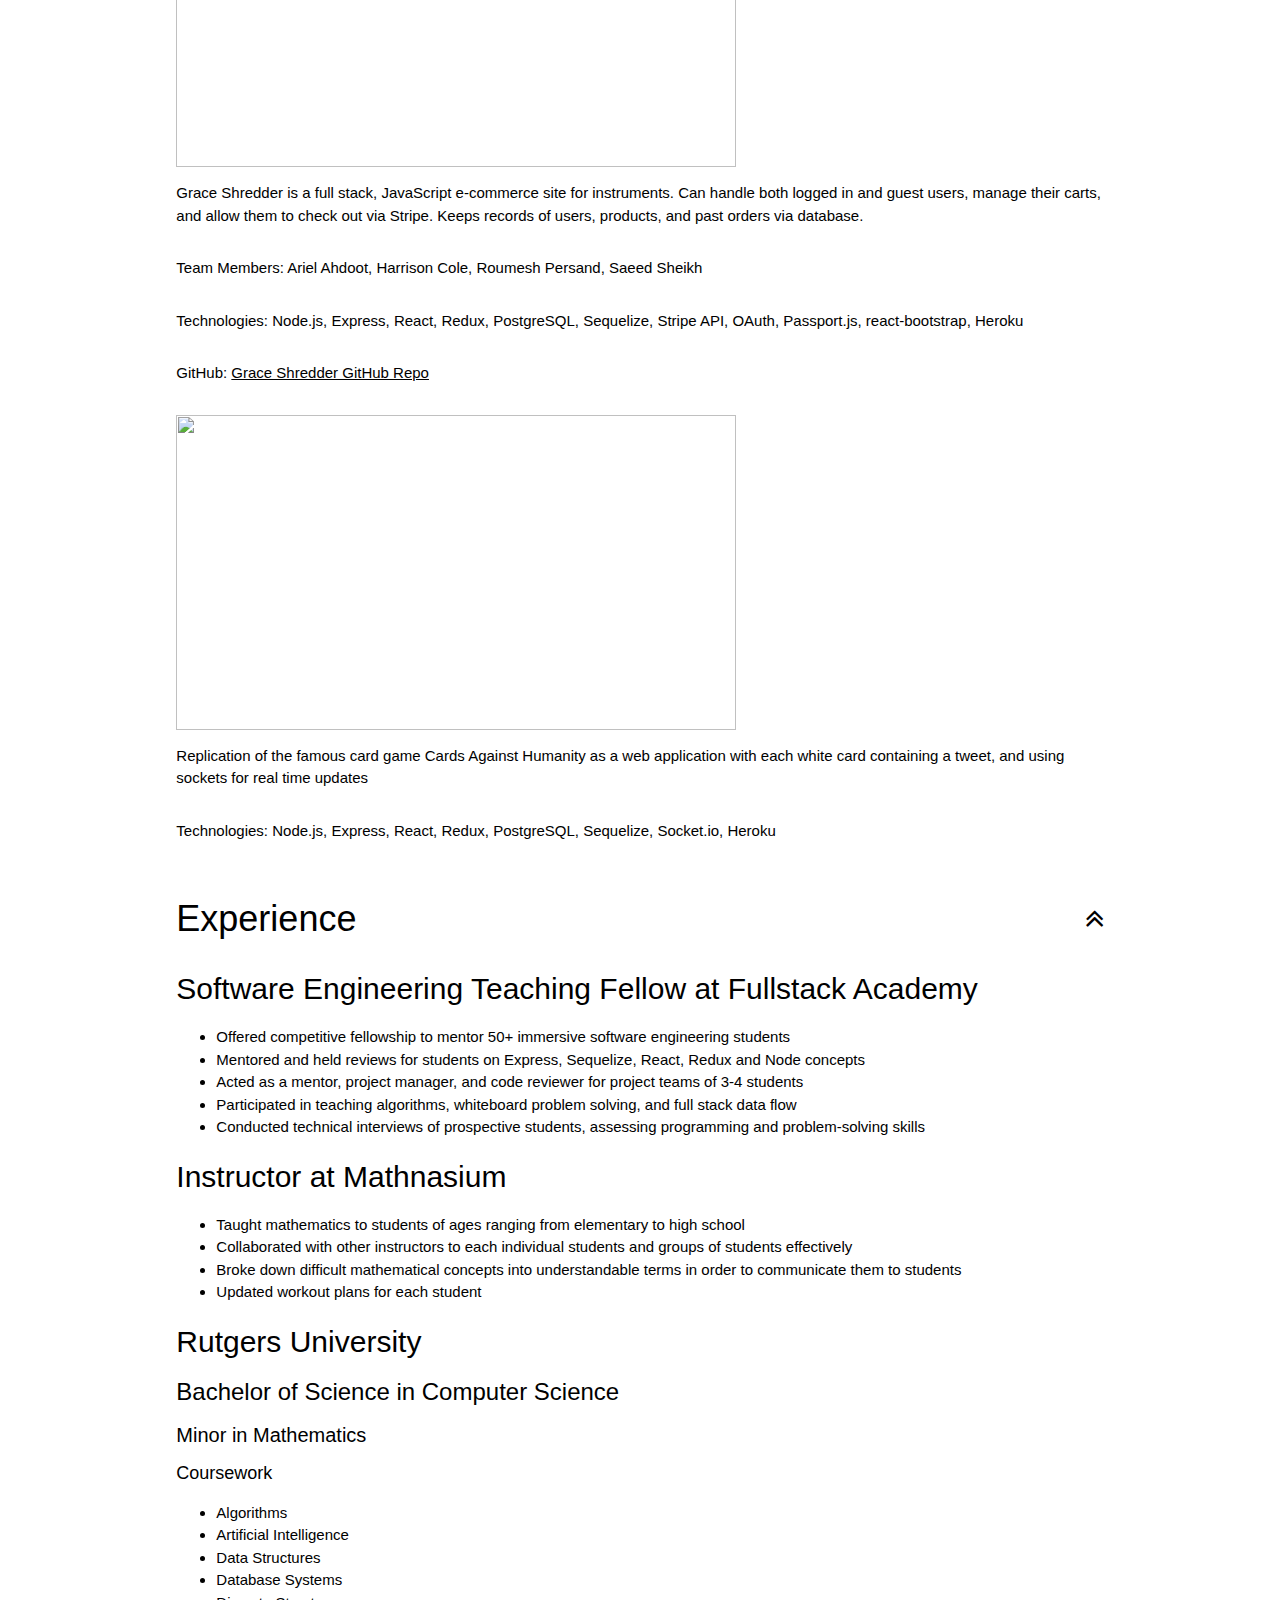
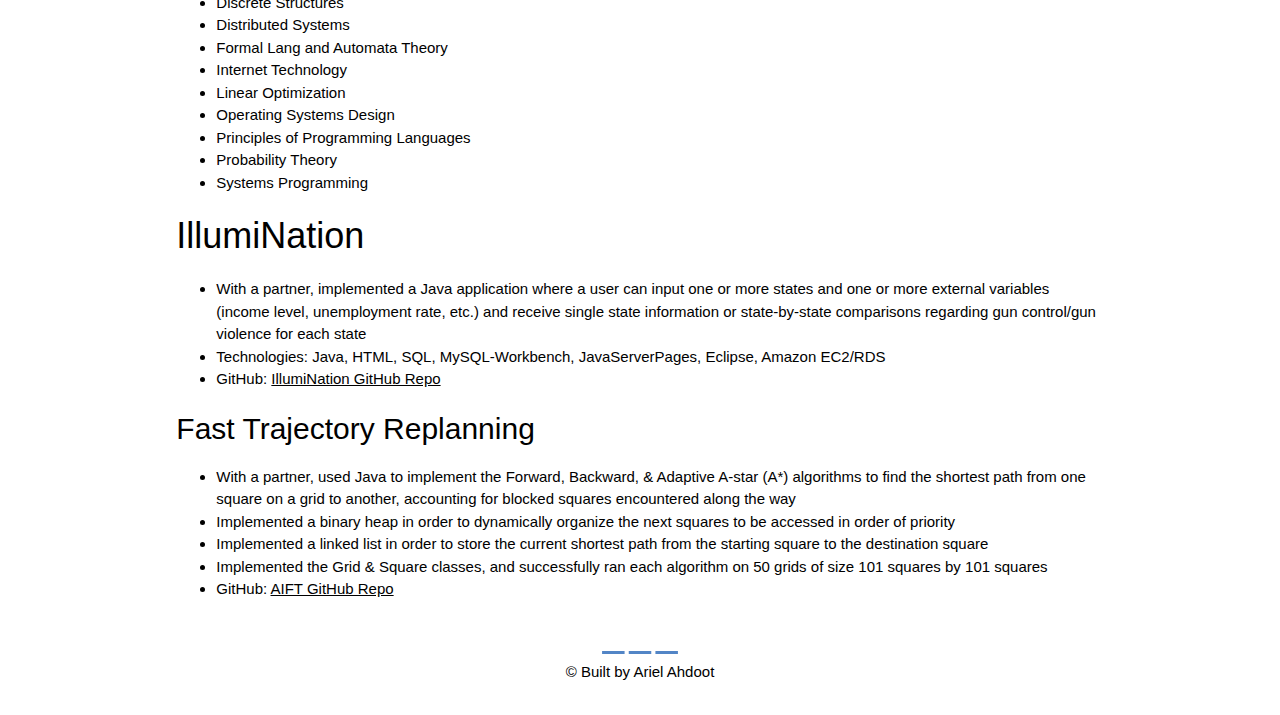
==== commit 10e6de3a: "favicon for now" ====
--- a/index.html
+++ b/index.html
@@ -15,26 +15,11 @@
       href="https://cdnjs.cloudflare.com/ajax/libs/font-awesome/4.7.0/css/font-awesome.min.css"
     />
     <link rel="stylesheet" href="style.css" />
-    <link
-      rel="apple-touch-icon"
-      sizes="180x180"
-      href="images/apple-touch-icon.png"
-    />
-    <link
-      rel="icon"
-      type="image/png"
-      sizes="32x32"
-      href="images/favicon-32x32.png"
-    />
-    <link
-      rel="icon"
-      type="image/png"
-      sizes="16x16"
-      href="images/favicon-16x16.png"
-    />
-    <link rel="manifest" href="/site.webmanifest" />
-    <meta name="msapplication-TileColor" content="#da532c" />
-    <meta name="theme-color" content="#ffffff" />
+    <link rel="shortcut icon" href="images/favicon.ico" type="image/x-icon">
+    <link rel="icon" href="images/favicon.ico" type="image/x-icon">
+    <link rel="manifest" href="/manifest.json">
+
+    <!-- <meta name="theme-color" content="#ffffff"> -->
     <link
       rel="stylesheet"
       href="https://use.fontawesome.com/releases/v5.8.0/css/all.css"
--- a/style.css
+++ b/style.css
@@ -24,7 +24,8 @@
 
 header {
   /* background: rebeccapurple; */
-  background: #005d6b;
+  /* background: #005d6b; */
+  background: #5285c6;
   margin-bottom: 1.45rem;
   /* position: fixed;
   width: 100%;
@@ -52,14 +53,14 @@
   align-items: center;
 }
 
-#projects::before {
+/* #projects::before {
   display: block;
   content: ' ';
   margin-top: -100px;
   height: 100px;
   visibility: hidden;
   pointer-events: none;
-}
+} */
 
 #projects {
   display: flex;
@@ -183,7 +184,8 @@
 .footer-div a {
   font-size: 2rem;
   /* color: rebeccaPurple; */
-  color: #005d6b;
+  /* color: #005d6b; */
+  color: #5285c6;
 }
 
 .dropbtn {
@@ -254,4 +256,7 @@
   #intro {
     flex-direction: column;
   }
-}
+  #body-div {
+    /* max-width: 600px; */
+  }
+}
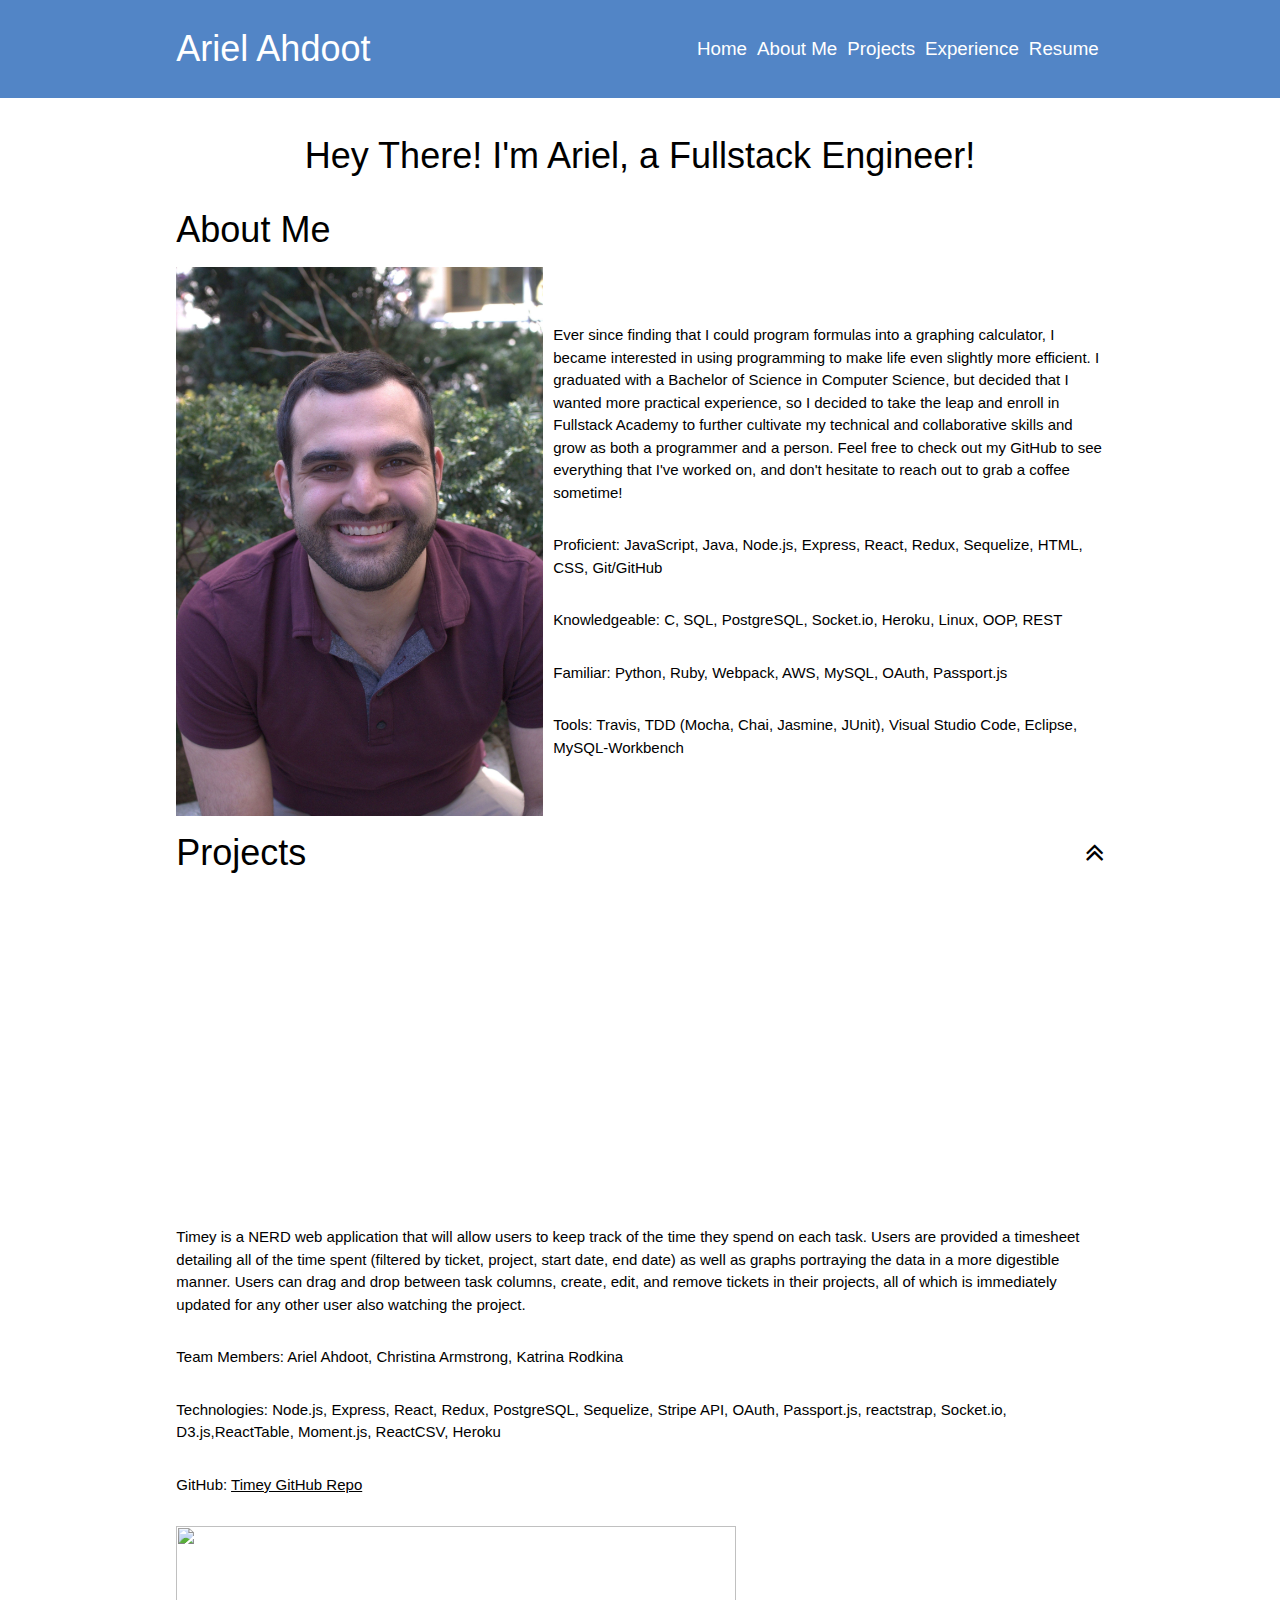
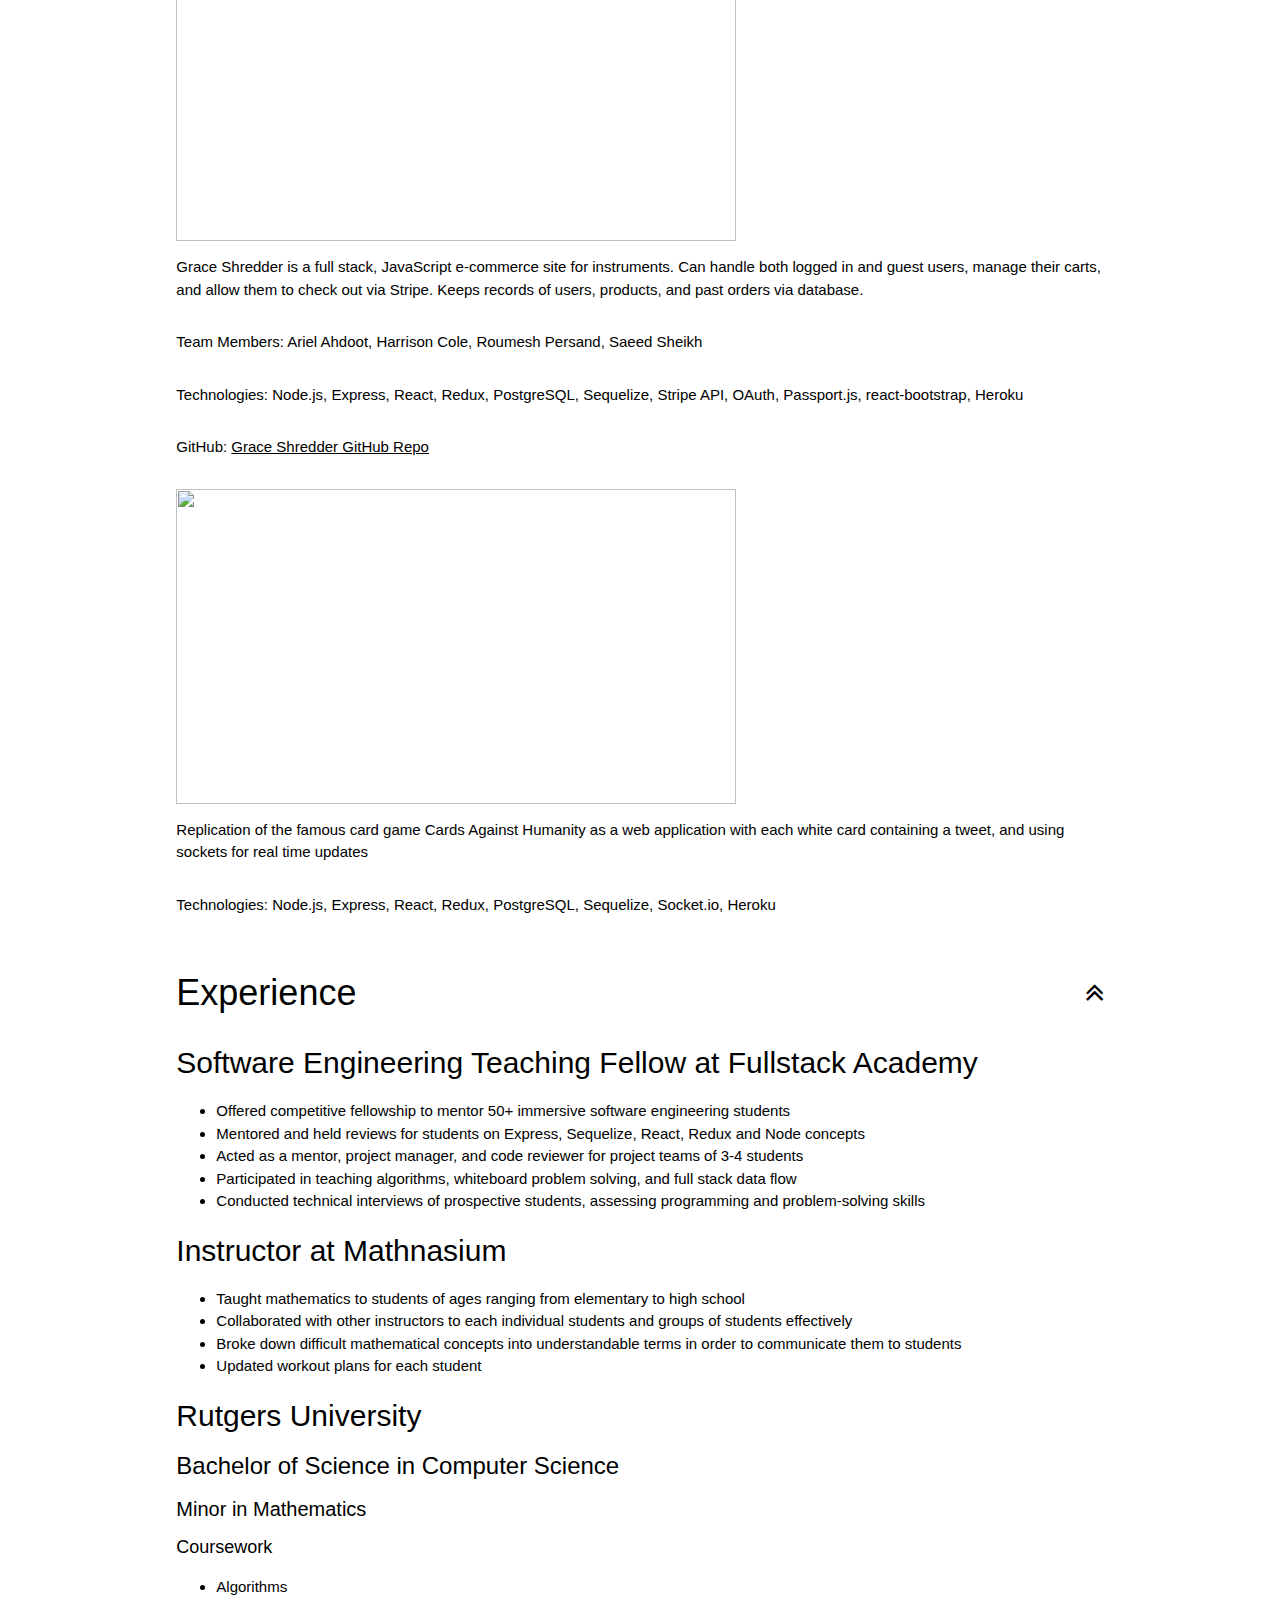
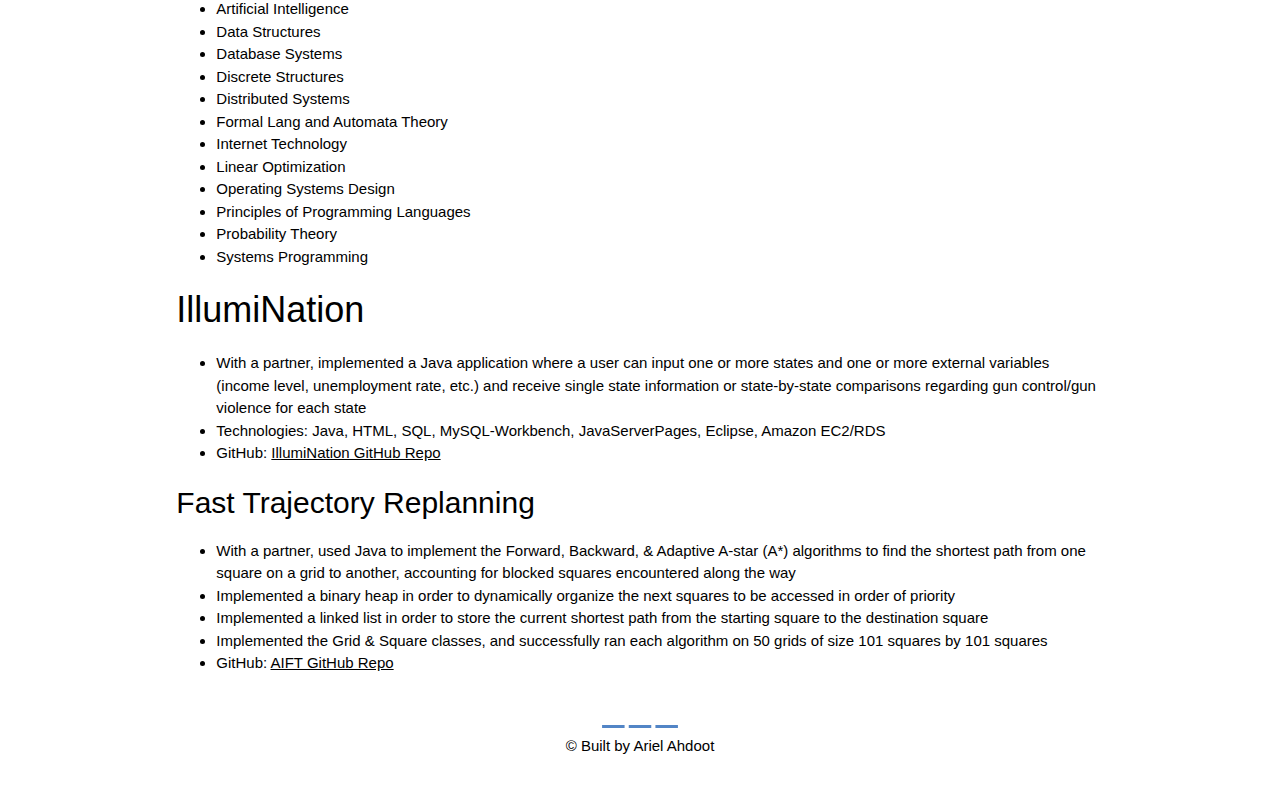
==== commit 1fdc0a4d: "temporary intro message" ====
--- a/index.html
+++ b/index.html
@@ -81,6 +81,7 @@
       </div>
     </header>
     <div class="body-div">
+      <h1>Hey There! I'm Ariel, a Fullstack Engineer!</h1>
       <div id='about-me' class='section'>
         <h1>
             About Me
@@ -123,7 +124,7 @@
         </div>
         <div id='timey' class='project-section'>
             <div>
-                <iframe width="560" height="315" src="https://www.youtube.com/embed/g_-HBZgJ3ew" frameborder="0" allow="accelerometer; autoplay; encrypted-media; gyroscope; picture-in-picture" allowfullscreen></iframe>
+                <iframe class ='screenshot' width="560" height="315" src="https://www.youtube.com/embed/g_-HBZgJ3ew" frameborder="0" allow="accelerometer; autoplay; encrypted-media; gyroscope; picture-in-picture" allowfullscreen></iframe>
               </div>
               <div class='caption'>
                   <p>
@@ -140,7 +141,7 @@
 
         </div>
         <div id='grace-shredder' class='project-section'>
-            <img src='images/shred.png' width="560" height="315">
+            <img class ='screenshot' src='images/shred.png' width="560" height="315">
             <div class='caption'>
               <p>
                 Grace Shredder is a full stack, JavaScript e-commerce site for instruments. Can handle both logged in and guest
@@ -159,7 +160,7 @@
         </div>
 
         <div id='stackathon' class='project-section'>
-          <img src='images/stackathon-screenshot.png' width="560" height="315">
+          <img class ='screenshot' src='images/stackathon-screenshot.png' width="560" height="315">
           <div class='caption'>
               <p>
                   Replication of the famous card game Cards Against Humanity as a web application with each white card containing a tweet, and using sockets for real time updates
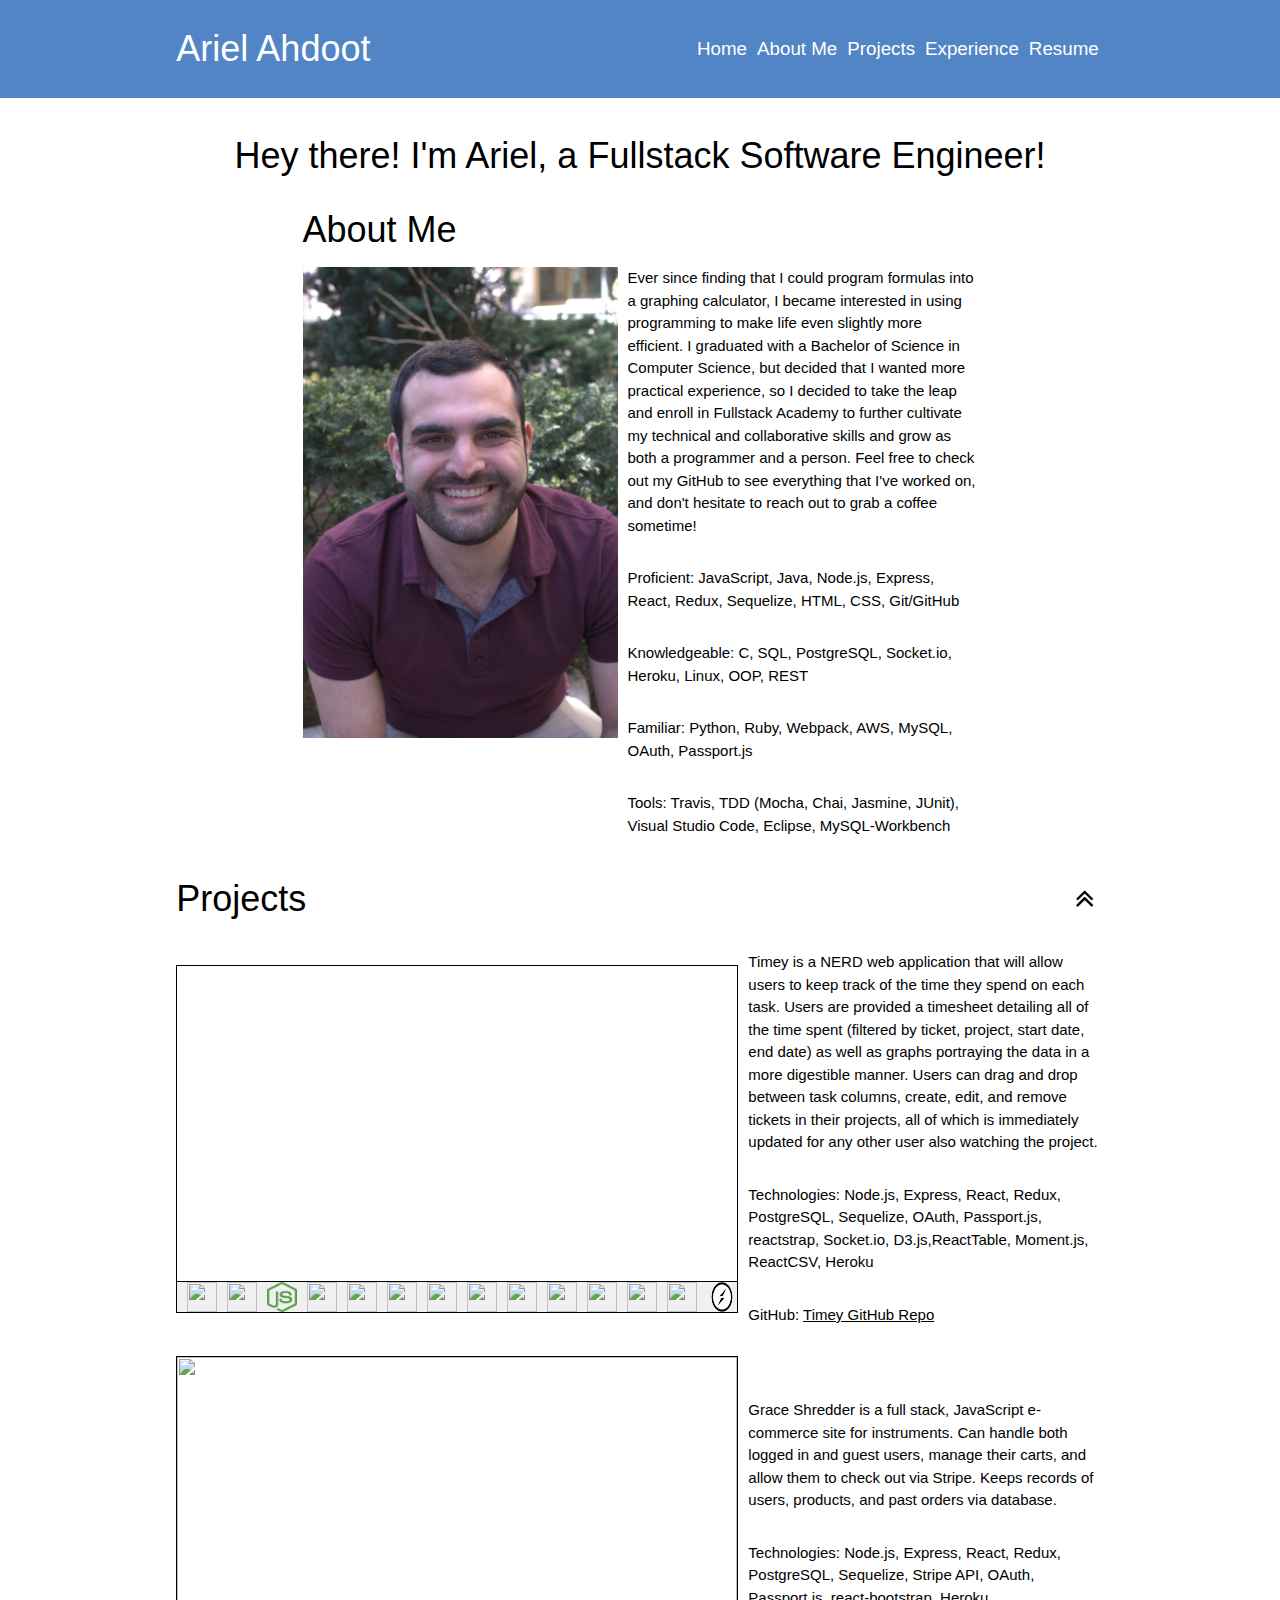
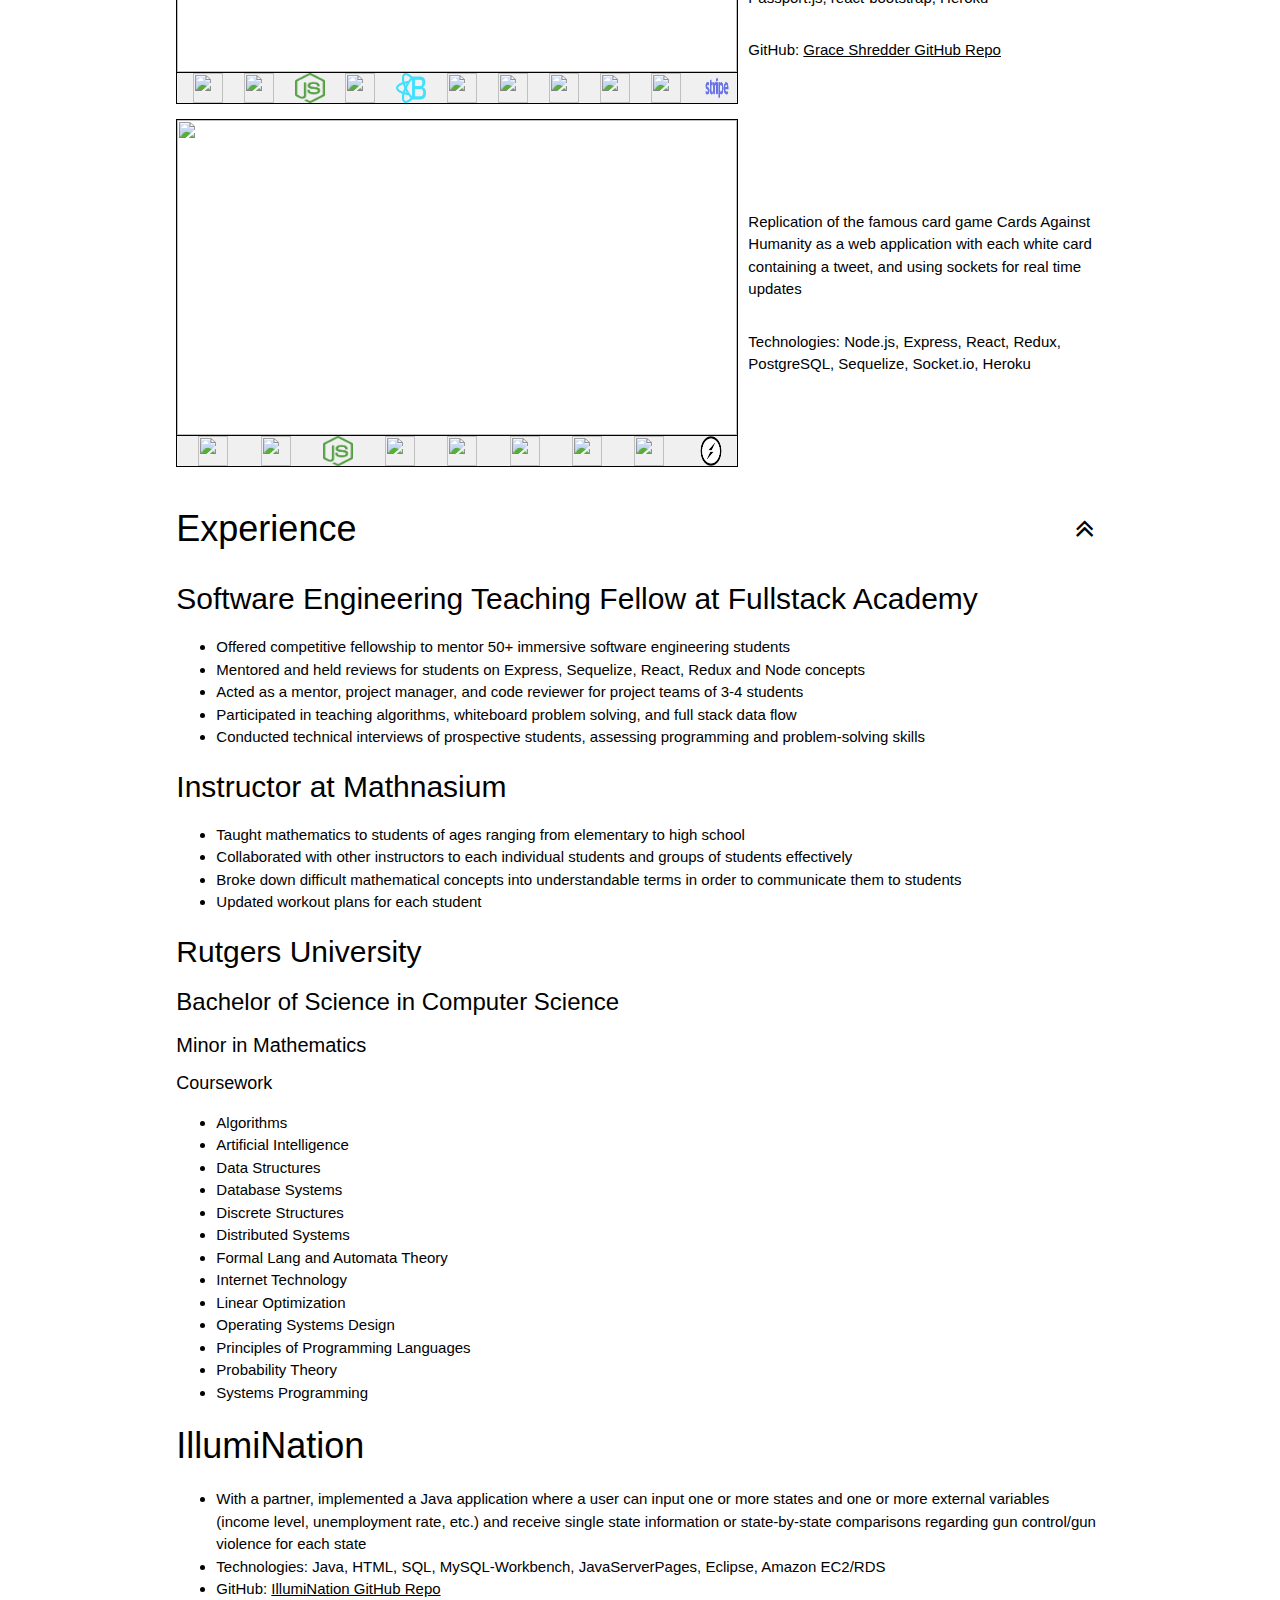
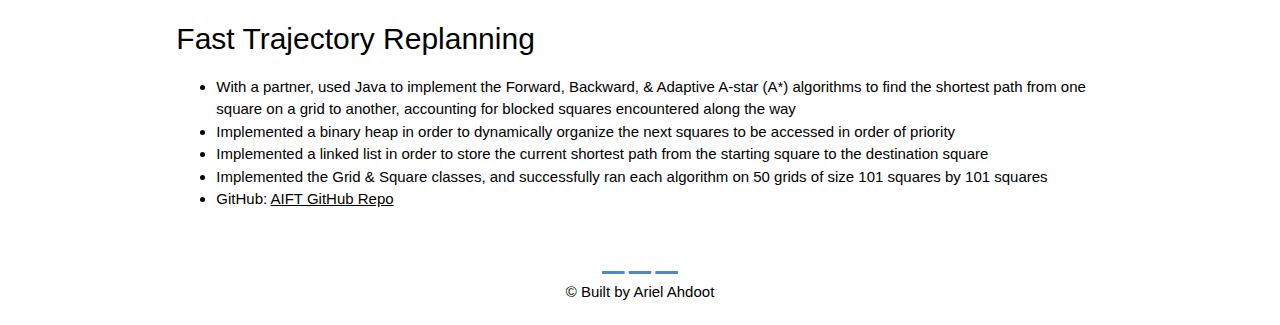
==== commit 2c819e3e: "add margin-left between caption and photo" ====
--- a/index.html
+++ b/index.html
@@ -81,7 +81,7 @@
       </div>
     </header>
     <div class="body-div">
-      <h1>Hey There! I'm Ariel, a Fullstack Engineer!</h1>
+      <h1 id="greeting">Hey there! I'm Ariel, a Fullstack Software Engineer!</h1>
       <div id='about-me' class='section'>
         <h1>
             About Me
@@ -115,33 +115,65 @@
 
           </div>
         </div>
-
+      </div>
 
       <div id='projects' class='section'>
         <div class ='section-title'>
           <h1>Projects</h1>
-          <a href="#"><i class="fa fa-angle-double-up fa-2x"></i></a>
+          <a href="#"><i class=" test fa fa-angle-double-up fa-2x"></i></a>
         </div>
         <div id='timey' class='project-section'>
-            <div>
-                <iframe class ='screenshot' width="560" height="315" src="https://www.youtube.com/embed/g_-HBZgJ3ew" frameborder="0" allow="accelerometer; autoplay; encrypted-media; gyroscope; picture-in-picture" allowfullscreen></iframe>
+            <div class="image-and-icons">
+                <iframe height="315" class='screenshot' src="https://www.youtube.com/embed/g_-HBZgJ3ew" frameborder="0" allow="accelerometer; autoplay; encrypted-media; gyroscope; picture-in-picture" allowfullscreen></iframe>
+                <div class='icons'>
+                  <i><img src='images/logos/express.png' class="tech-icon"></i>
+                  <i><img src='images/logos/redux.png' class="tech-icon"></i>
+                  <i><img src='images/logos/node.png' class="tech-icon"></i>
+                  <i><img src='images/logos/react-beautiful-dnd.png' class="tech-icon"></i>
+                  <i><img src='images/logos/react.png' class="tech-icon"></i>
+                  <i><img src='images/logos/reactstrap.png' class="tech-icon"></i>
+                  <i><img src='images/logos/passport-js.png' class="tech-icon"></i>
+                  <i><img src='images/logos/postgresql.png' class="tech-icon"></i>
+                  <i><img src='images/logos/oauth.png' class="tech-icon"></i>
+                  <i><img src='images/logos/sequelize.png' class="tech-icon"></i>
+                  <i><img src='images/logos/d3.png' class="tech-icon"></i>
+                  <i><img src='images/logos/heroku.png' class="tech-icon"></i>
+                  <i><img src='images/logos/moment-js.png' class="tech-icon"></i>
+                  <i><img src='images/logos/socket-io.png' class="tech-icon"></i>
+                  </div>
               </div>
               <div class='caption'>
                   <p>
                       Timey is a NERD web application that will allow users to keep track of the time they spend on each task. Users are provided a timesheet detailing all of the time spent (filtered by ticket, project, start date, end date) as well as graphs portraying the data in a more digestible manner. Users can drag and drop between task columns, create, edit, and remove tickets in their projects, all of which is immediately updated for any other user also watching the project.
 
                   </p>
-                  <p>Team Members: Ariel Ahdoot, Christina Armstrong, Katrina Rodkina</p>
+                  <!-- <p>Team Members: Ariel Ahdoot, Christina Armstrong, Katrina Rodkina</p> -->
 
                   <p>
-                      Technologies: Node.js, Express, React, Redux, PostgreSQL, Sequelize, Stripe API, OAuth, Passport.js, reactstrap, Socket.io, D3.js,ReactTable, Moment.js, ReactCSV, Heroku
+                      Technologies: Node.js, Express, React, Redux, PostgreSQL, Sequelize, OAuth, Passport.js, reactstrap, Socket.io, D3.js,ReactTable, Moment.js, ReactCSV, Heroku
                     </p>
                     <p>GitHub: <a href="https://github.com/green-echo/timetracker/tree/master">Timey GitHub Repo</a></p>
               </div>
 
         </div>
         <div id='grace-shredder' class='project-section'>
-            <img class ='screenshot' src='images/shred.png' width="560" height="315">
+          <div class="image-and-icons">
+              <img class ='screenshot' src='images/shred.png' height="315">
+              <div class='icons'>
+                <i><img src='images/logos/express.png' class="tech-icon"></i>
+                <i><img src='images/logos/redux.png' class="tech-icon"></i>
+                <i><img src='images/logos/node.png' class="tech-icon"></i>
+                <i><img src='images/logos/react.png' class="tech-icon"></i>
+                <i><img src='images/logos/react-bootstrap.png' class="tech-icon"></i>
+                <i><img src='images/logos/passport-js.png' class="tech-icon"></i>
+                <i><img src='images/logos/postgresql.png' class="tech-icon"></i>
+                <i><img src='images/logos/oauth.png' class="tech-icon"></i>
+                <i><img src='images/logos/sequelize.png' class="tech-icon"></i>
+                <i><img src='images/logos/heroku.png' class="tech-icon"></i>
+                <i><img src='images/logos/stripe.png' class="tech-icon"></i>
+                </div>
+          </div>
+
             <div class='caption'>
               <p>
                 Grace Shredder is a full stack, JavaScript e-commerce site for instruments. Can handle both logged in and guest
@@ -149,18 +181,36 @@
                 products, and past orders via database.
 
             </p>
-            <p>              Team Members: Ariel Ahdoot, Harrison Cole, Roumesh Persand, Saeed Sheikh
-              </p>
+            <!-- <p>              Team Members: Ariel Ahdoot, Harrison Cole, Roumesh Persand, Saeed Sheikh
+              </p> -->
             <p>
               Technologies: Node.js, Express, React, Redux, PostgreSQL, Sequelize, Stripe API, OAuth, Passport.js, react-bootstrap, Heroku
             </p>
             <p>GitHub: <a href="https://github.com/copperfinch-gsh/grace-shopper">Grace Shredder GitHub Repo</a></p>
           </div>
-
         </div>
 
         <div id='stackathon' class='project-section'>
-          <img class ='screenshot' src='images/stackathon-screenshot.png' width="560" height="315">
+          <div class='image-and-icons'>
+              <img class ='screenshot' src='images/stackathon-screenshot.png'  height="315">
+              <div class='icons'>
+                  <i><img src='images/logos/express.png' class="tech-icon"></i>
+                  <i><img src='images/logos/redux.png' class="tech-icon"></i>
+                  <i><img src='images/logos/node.png' class="tech-icon"></i>
+                  <i><img src='images/logos/react.png' class="tech-icon"></i>
+                  <i><img src='images/logos/semantic-ui.png' class="tech-icon"></i>
+
+                  <i><img src='images/logos/postgresql.png' class="tech-icon"></i>
+
+                  <i><img src='images/logos/sequelize.png' class="tech-icon"></i>
+
+                  <i><img src='images/logos/heroku.png' class="tech-icon"></i>
+
+                  <i><img src='images/logos/socket-io.png' class="tech-icon"></i>
+
+                  </div>
+          </div>
+
           <div class='caption'>
               <p>
                   Replication of the famous card game Cards Against Humanity as a web application with each white card containing a tweet, and using sockets for real time updates
--- a/style.css
+++ b/style.css
@@ -53,6 +53,58 @@
   align-items: center;
 }
 
+#greeting {
+  text-align: center;
+}
+
+.image-and-icons {
+  display: flex;
+  flex-direction: column;
+  align-items: center;
+  border: 1px solid black;
+}
+
+.caption {
+  display: flex;
+  flex-direction: column;
+  align-items: space-around;
+  margin-right: 0;
+  margin-left: 10px;
+  /* align-items: center; */
+  /* width: 350px;
+  overflow-wrap: break-word; */
+}
+
+.icons {
+  display: flex;
+  justify-content: space-around;
+  flex-wrap: wrap;
+  border-top: 1px solid black;
+  width: 100%;
+  align-content: flex-start;
+  background: #f1f0f0;
+}
+
+.tech-icon {
+  width: 30px;
+  height: 30px;
+  margin-left: 10px;
+}
+
+.tech-name {
+  background-color: yellow;
+  padding: 20px;
+  display: none;
+}
+
+.tech-icon:hover + .tech-name {
+  display: block;
+}
+
+.screenshot {
+  width: 560px;
+}
+
 /* #projects::before {
   display: block;
   content: ' ';
@@ -66,6 +118,7 @@
   display: flex;
   flex-direction: column;
   align-items: space-around;
+  justify-content: center;
   /* padding-top: 100px; when you click on the link, add 100 px top buffer to projects, otherwise no padding */
 }
 
@@ -82,7 +135,7 @@
   display: flex;
   flex-direction: column;
   flex: 3;
-  align-items: center;
+  align-items: flex-start;
   width: 350px;
   overflow-wrap: break-word;
 }
@@ -95,11 +148,12 @@
 }
 
 #story {
+  margin-top: 0;
 }
 
 #intro {
   display: flex;
-  align-items: center;
+  align-items: flex-start;
 }
 
 #home {
@@ -112,10 +166,7 @@
   display: flex;
   align-items: center;
   justify-content: space-between;
-}
-
-.up-arrow {
-  size: 5rem;
+  margin-right: 10px;
 }
 
 .section {
@@ -124,20 +175,17 @@
 
 .project-section {
   margin-bottom: 15px;
-}
-
+  display: flex;
+  /* flex-direction: column; */
+  align-items: center;
+}
+/*
 .caption div {
   margin-bottom: 15px;
-}
+} */
 
 #experience {
   /* padding-top: 100px; when you click on the link, add 100 px top buffer to projects, otherwise no padding */
-}
-
-.caption {
-  display: flex;
-  flex-direction: column;
-  align-items: space-around;
 }
 
 .header-div h1 {
@@ -169,13 +217,17 @@
   margin-right: 5px;
 }
 
-.link:active {
+.div-links a:hover {
+  color: blue;
+}
+
+/* .link:active {
   color: red;
 }
 
 .link:target {
   color: red;
-}
+} */
 
 footer {
   display: block;
@@ -252,11 +304,50 @@
   } */
 }
 
-@media (max-width: 600px) {
+@media (max-width: 700px) {
   #intro {
     flex-direction: column;
-  }
+    align-items: center;
+  }
+  .project-section {
+    flex-direction: column;
+    align-items: center;
+  }
+
+  .caption {
+    width: 450px;
+    overflow-wrap: break-word;
+    /* align-items: center; */
+    /* justify-content: center; */
+  }
+  .screenshot {
+    width: 450px;
+  }
+
+  .image-and-icons {
+    width: 450px;
+  }
+}
+
+@media (max-width: 600px) {
   #body-div {
     /* max-width: 600px; */
   }
-}
+  .caption {
+    width: 350px;
+    overflow-wrap: break-word;
+    /* align-items: center; */
+    /* justify-content: center; */
+  }
+  .screenshot {
+    width: 315px;
+  }
+
+  .image-and-icons {
+    width: 315px;
+  }
+
+  #story {
+    margin-top: 15px;
+  }
+}
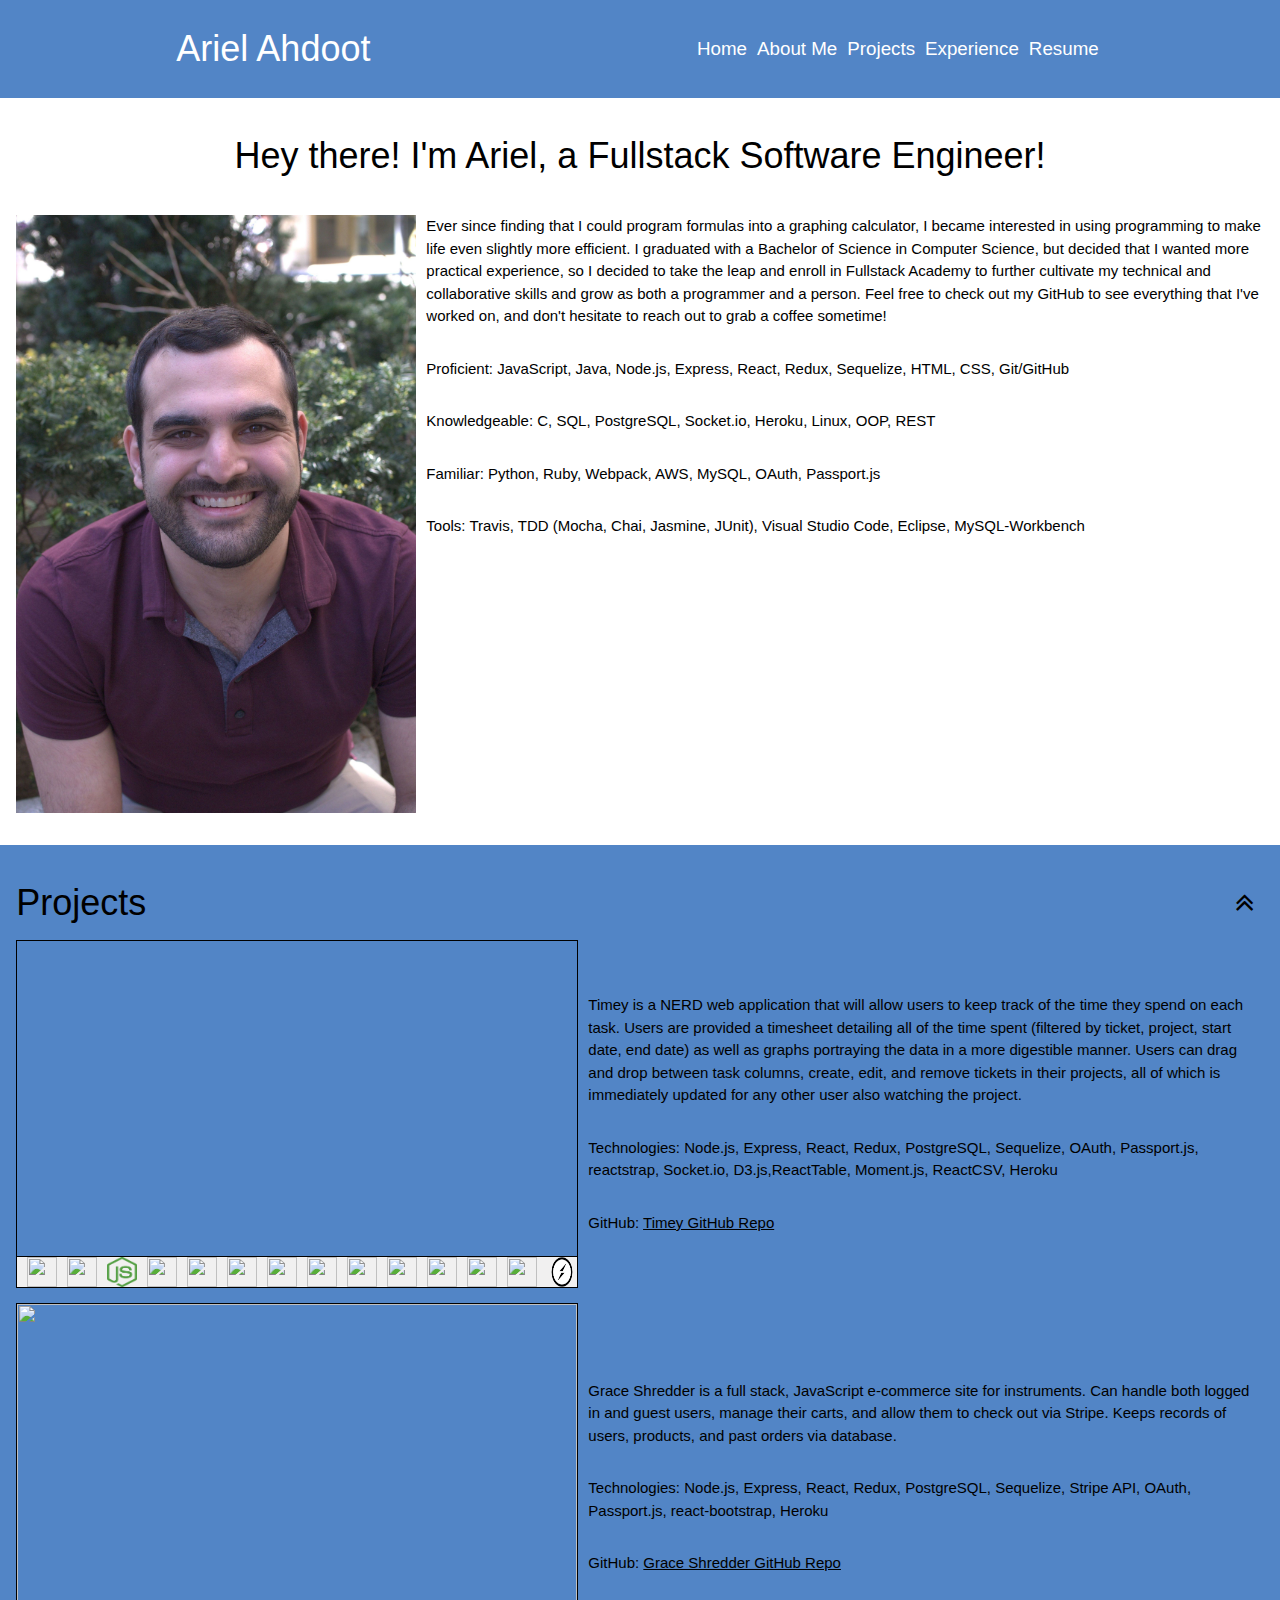
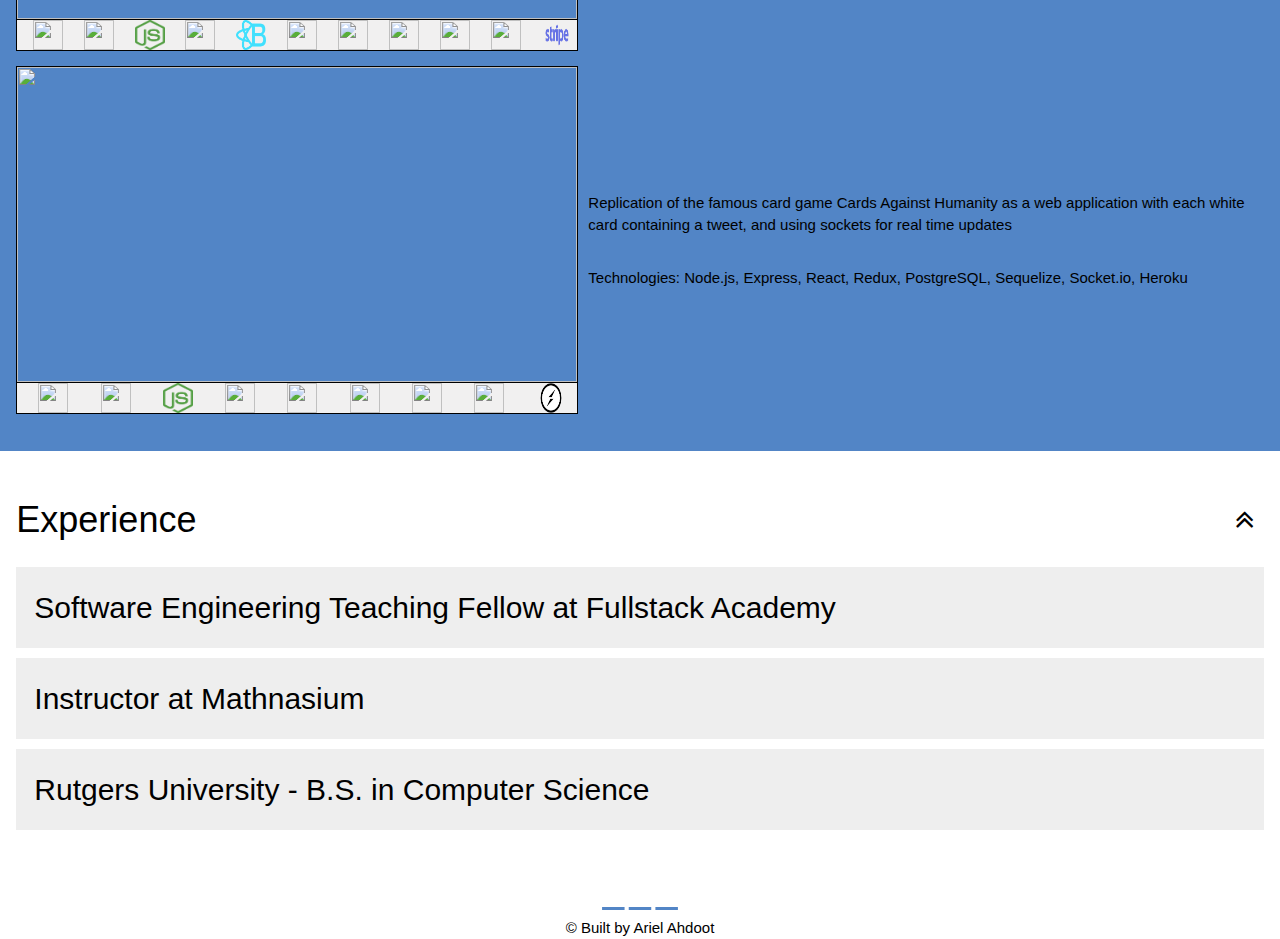
==== commit 838c9c39: "added background color to the project section, made experiences collapsible" ====
--- a/index.html
+++ b/index.html
@@ -83,9 +83,9 @@
     <div class="body-div">
       <h1 id="greeting">Hey there! I'm Ariel, a Fullstack Software Engineer!</h1>
       <div id='about-me' class='section'>
-        <h1>
+        <!-- <h1>
             About Me
-        </h1>
+        </h1> -->
         <div id="intro">
           <img id = 'profile-pic' src='images/profile.jpeg' width="315">
           <div id="description">
@@ -229,10 +229,10 @@
           <a href="#"><i class="fa fa-angle-double-up fa-2x"></i></a>
         </div>
         <div>
-          <h2>
+          <h2 class="collapsible">
             Software Engineering Teaching Fellow at Fullstack Academy
           </h2>
-          <ul>
+          <ul class="content">
             <li>
               Offered competitive fellowship to mentor 50+ immersive software engineering students
             </li>
@@ -251,10 +251,10 @@
           </ul>
         </div>
         <div>
-          <h2>
+          <h2 class="collapsible">
             Instructor at Mathnasium
           </h2>
-          <ul>
+          <ul class="content">
           <li>
             Taught mathematics to students of ages ranging from elementary to high school
           </li>
@@ -272,64 +272,68 @@
         </div>
 
         <div>
-            <h2>
-              Rutgers University
+            <h2 class="collapsible">
+              Rutgers University - B.S. in Computer Science
             </h2>
-            <h3>
-              Bachelor of Science in Computer Science
-            </h3>
-            <h4>
-              Minor in Mathematics
-            </h4>
-            <h5>Coursework</h5>
-            <ul>
-              <li>Algorithms</li>
-              <li>Artificial Intelligence</li>
-              <li>Data Structures</li>
-              <li>Database Systems</li>
-              <li>Discrete Structures</li>
-              <li>Distributed Systems</li>
-              <li>Formal Lang and Automata Theory</li>
-              <li>Internet Technology</li>
-              <li>Linear Optimization</li>
-              <li>Operating Systems Design</li>
-              <li>Principles of Programming Languages</li>
-              <li>Probability Theory</li>
-              <li>Systems Programming</li>
-
-            </ul>
+            <div id="rutgers-content">
+                <!-- <h3>
+                    Bachelor of Science in Computer Science
+                  </h3> -->
+                  <h4>
+                    Minor in Mathematics
+                  </h4>
+                  <h5 class="collapsible">Coursework</h5>
+                  <ul class="content">
+                    <li>Algorithms</li>
+                    <li>Artificial Intelligence</li>
+                    <li>Data Structures</li>
+                    <li>Database Systems</li>
+                    <li>Discrete Structures</li>
+                    <li>Distributed Systems</li>
+                    <li>Formal Lang and Automata Theory</li>
+                    <li>Internet Technology</li>
+                    <li>Linear Optimization</li>
+                    <li>Operating Systems Design</li>
+                    <li>Principles of Programming Languages</li>
+                    <li>Probability Theory</li>
+                    <li>Systems Programming</li>
+
+                  </ul>
+                    <div>
+                <h3>Academic Projects</h3>
+                <h2 class="collapsible">
+                  IllumiNation
+                </h2>
+                <ul class="content">
+                <li>
+                    With a partner, implemented a Java application where a user can input one or more states and
+                    one or more external variables (income level, unemployment rate, etc.) and receive single state information or state-by-state comparisons regarding gun control/gun violence for each state
+                </li>
+               <li>Technologies: Java, HTML, SQL, MySQL-Workbench, JavaServerPages, Eclipse, Amazon EC2/RDS</li>
+               <li>GitHub: <a href="https://github.com/AAAhdoot/IllumiNation">IllumiNation GitHub Repo</a></li>
+                </ul>
+
+              </div>
               <div>
-          <h1>
-            IllumiNation
-          </h1>
-          <ul>
-          <li>
-              With a partner, implemented a Java application where a user can input one or more states and
-              one or more external variables (income level, unemployment rate, etc.) and receive single state information or state-by-state comparisons regarding gun control/gun violence for each state
-          </li>
-         <li>Technologies: Java, HTML, SQL, MySQL-Workbench, JavaServerPages, Eclipse, Amazon EC2/RDS</li>
-         <li>GitHub: <a href="https://github.com/AAAhdoot/IllumiNation">IllumiNation GitHub Repo</a></li>
-          </ul>
-
-        </div>
-        <div>
-          <h2>Fast Trajectory Replanning</h2>
-            <ul>
-            <li>
-                With a partner, used Java to implement the Forward, Backward, & Adaptive A-star (A*) algorithms to find the shortest path from one square on a grid to another, accounting for blocked squares encountered along the way
-            </li>
-            <li>
-                Implemented a binary heap in order to dynamically organize the next squares to be accessed in order of priority
-            </li>
-            <li>
-                Implemented a linked list in order to store the current shortest path from the starting square to the destination square
-            </li>
-            <li>
-                Implemented the Grid & Square classes, and successfully ran each algorithm on 50 grids of size 101 squares by 101 squares
-            </li>
-            <li>GitHub: <a href="https://github.com/AAAhdoot/AIFT">AIFT GitHub Repo</a></li>
-            </ul>
-          </div>
+                <h2 class="collapsible">Fast Trajectory Replanning</h2>
+                  <ul class="content">
+                  <li>
+                      With a partner, used Java to implement the Forward, Backward, & Adaptive A-star (A*) algorithms to find the shortest path from one square on a grid to another, accounting for blocked squares encountered along the way
+                  </li>
+                  <li>
+                      Implemented a binary heap in order to dynamically organize the next squares to be accessed in order of priority
+                  </li>
+                  <li>
+                      Implemented a linked list in order to store the current shortest path from the starting square to the destination square
+                  </li>
+                  <li>
+                      Implemented the Grid & Square classes, and successfully ran each algorithm on 50 grids of size 101 squares by 101 squares
+                  </li>
+                  <li>GitHub: <a href="https://github.com/AAAhdoot/AIFT">AIFT GitHub Repo</a></li>
+                  </ul>
+                </div>
+            </div>
+
           </div>
       </div>
 
@@ -376,5 +380,22 @@
         }
       }
     };
+
+
+var coll = document.getElementsByClassName("collapsible");
+var i;
+
+for (i = 0; i < coll.length; i++) {
+  coll[i].addEventListener("click", function() {
+    this.classList.toggle("active");
+    var content = this.nextElementSibling;
+    if (content.style.display === "block") {
+      content.style.display = "none";
+    } else {
+      content.style.display = "block";
+    }
+  });
+}
+
   </script>
 </html>
--- a/style.css
+++ b/style.css
@@ -44,13 +44,14 @@
 
 .body-div {
   margin: 0 auto;
-  max-width: 960px;
-  padding: 0px 1.0875rem 1.45rem;
+  /* max-width: 960px; */
+  /* padding: 0px 1.0875rem 1.45rem; */
   padding-top: 0;
   display: flex;
   flex-direction: column;
   justify-content: center;
   align-items: center;
+  /* width: 100%; */
 }
 
 #greeting {
@@ -119,6 +120,7 @@
   flex-direction: column;
   align-items: space-around;
   justify-content: center;
+  background-color: #5285c6;
   /* padding-top: 100px; when you click on the link, add 100 px top buffer to projects, otherwise no padding */
 }
 
@@ -128,6 +130,7 @@
 
 #profile-pic {
   flex: 2;
+  max-width: 400px;
 }
 
 #description {
@@ -171,6 +174,8 @@
 
 .section {
   margin-bottom: 10px;
+  width: 100%;
+  padding: 1.45rem 1.0875rem;
 }
 
 .project-section {
@@ -292,6 +297,47 @@
   margin: 6px 0;
 }
 
+/* Style the button that is used to open and close the collapsible content */
+.collapsible {
+  background-color: #eee;
+  /* color: #444; */
+  cursor: pointer;
+  padding: 18px;
+  width: 100%;
+  border: none;
+  text-align: left;
+  outline: none;
+  /* font-size: 15px; */
+}
+
+/* Add a background color to the button if it is clicked on (add the .active class with JS), and when you move the mouse over it (hover) */
+.active,
+.collapsible:hover {
+  background-color: #ccc;
+  margin-bottom: 0px;
+}
+
+#rutgers-content {
+  padding: 0 18px;
+  display: none;
+  overflow: hidden;
+  /* border: 1px solid red; */
+  /* background-color: #f1f1f0; */
+}
+
+/* Style the collapsible content. Note: hidden by default */
+
+ul.content {
+  margin-top: 0;
+}
+
+.content {
+  padding: 0 18px;
+  display: none;
+  overflow: hidden;
+  background-color: #f1f1f1;
+}
+
 @media (max-width: 800px) {
   .div-links {
     display: none;
@@ -336,6 +382,7 @@
   .caption {
     width: 350px;
     overflow-wrap: break-word;
+    margin: 0px;
     /* align-items: center; */
     /* justify-content: center; */
   }
